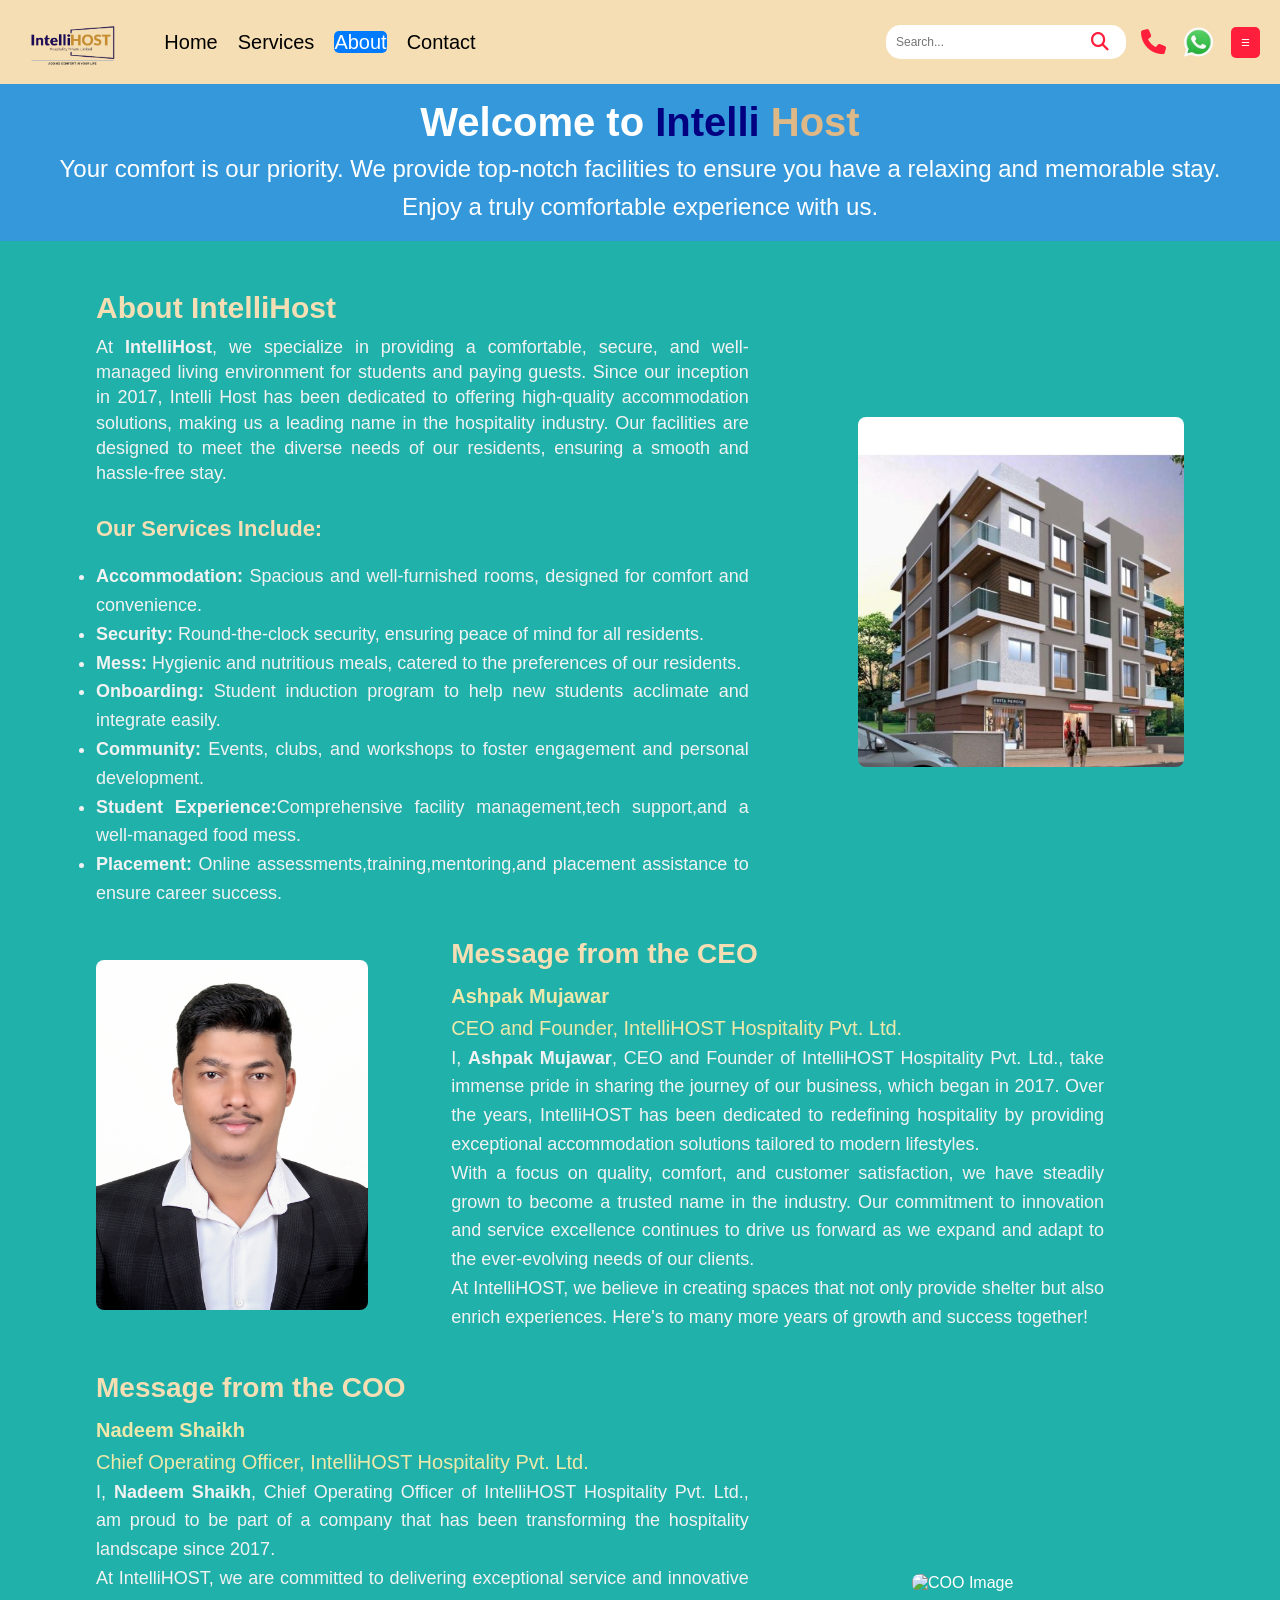
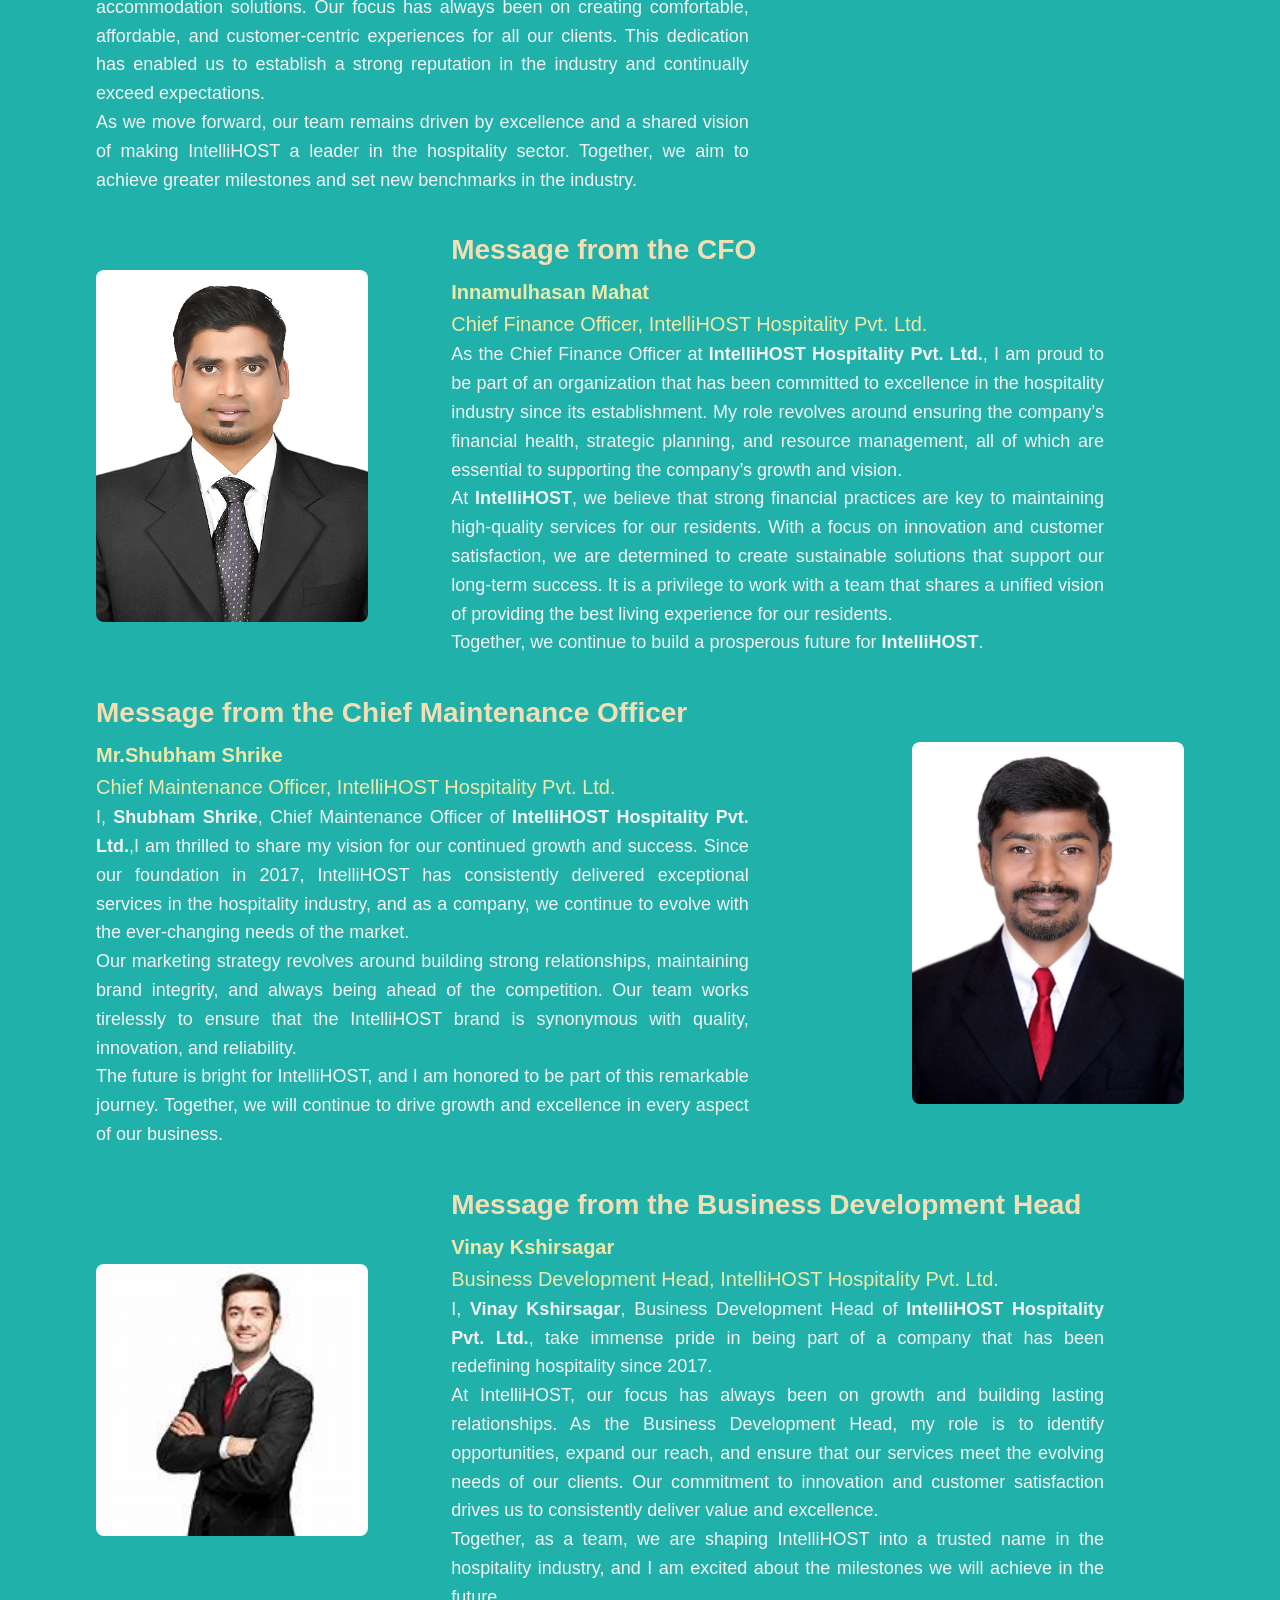
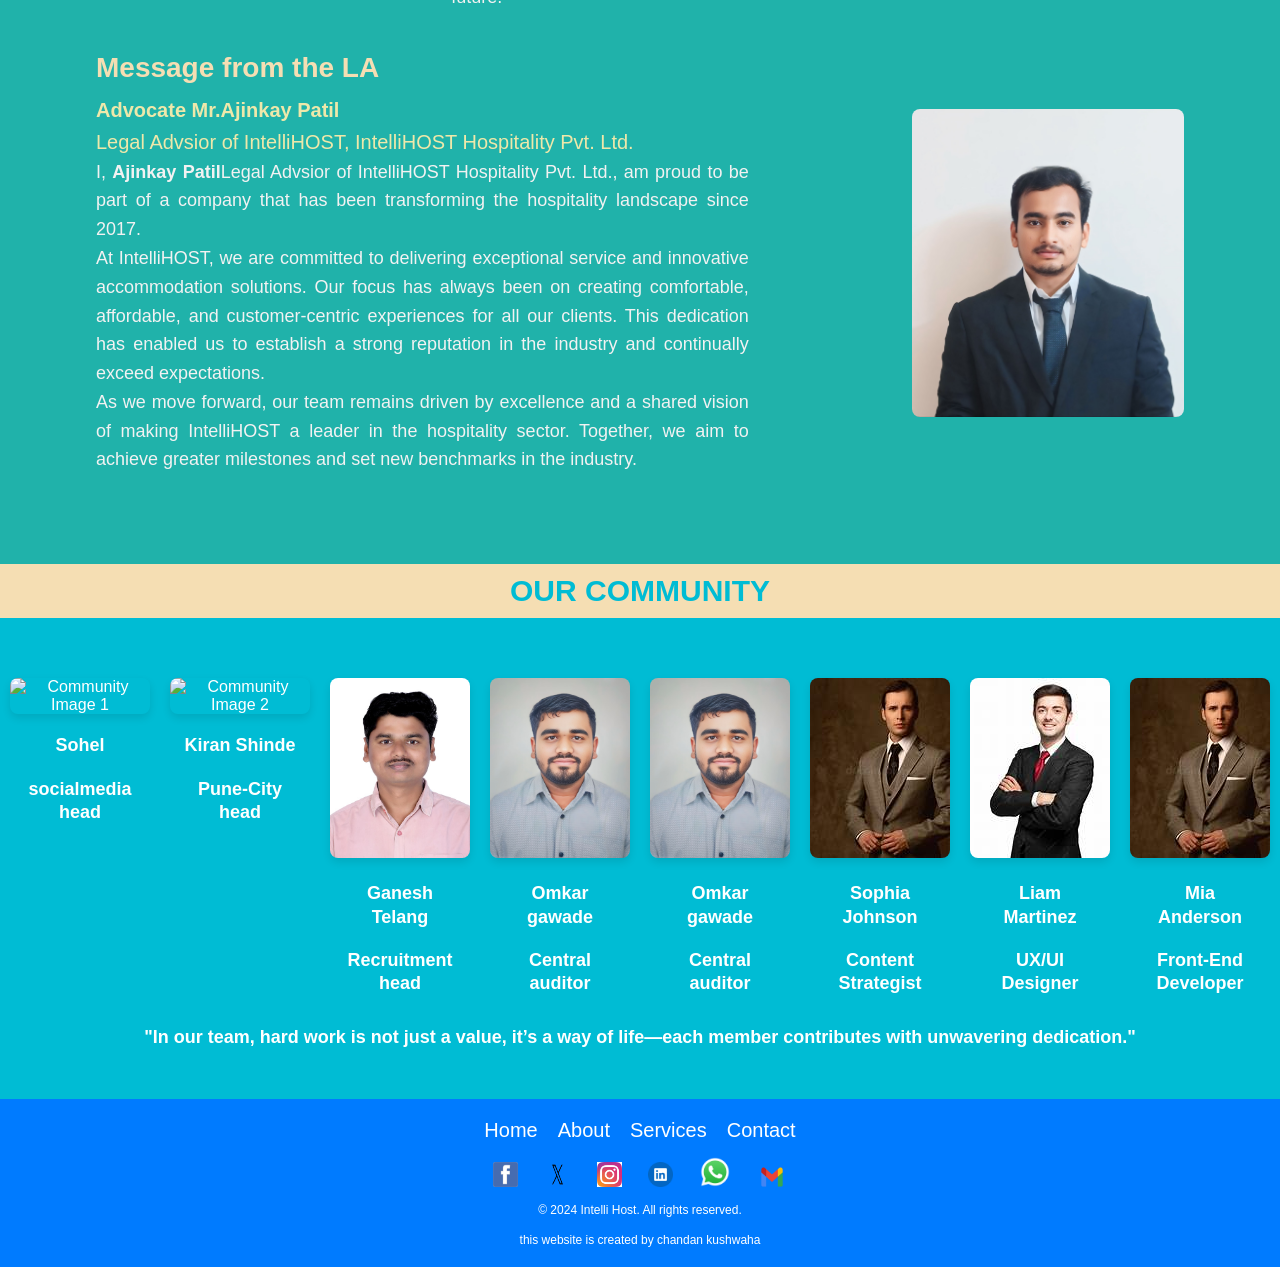
==== about.html @ 5cdad3b3 "Initial project upload" ====
<!DOCTYPE html>
<html lang="en">
<head>
    <meta charset="UTF-8">
    <meta name="viewport" content="width=device-width, initial-scale=1.0">
    <link rel="stylesheet" href="https://cdnjs.cloudflare.com/ajax/libs/font-awesome/6.0.0-beta3/css/all.min.css"> <!-- Font Awesome Link -->
    <link rel="stylesheet" href="style2.css">
    <link rel="stylesheet" href="style.css">
    <link rel="stylesheet" href="stylem.css">
    <link rel="stylesheet" href="stylem2.css">
    <title>Intelli Host</title>
    <link rel="icon" href="image/logo1.png" type="image/png" />
    <meta property="og:image" content="image/logo1.png" />
    <meta property="og:image:type" content="image/png" />
    <meta property="og:image:width" content="400" />
    <meta property="og:image:height" content="300" />
    <link rel="stylesheet" href="https://cdnjs.cloudflare.com/ajax/libs/font-awesome/6.1.1/css/all.min.css">
    <meta property="og:image" content="image/logo1.png">
    <body style="background-color: hsla(330, 100%, 80%, 0.5);"></body>
</head>
<body >

    <nav class="navbar">
        <div class="logo">
            <a href="index.html">
         <img src="image/logo1.png" alt="Intelli Host Logo" /> <!-- Added descriptive alt text -->
            </a>
        </div>
        <ul class="nav-links">
            <li><a href="index.html">Home</a></li>
            <li><a href="service.html">Services</a></li>
            <li><a class ="active" href="about.html">About</a></li>
            <li><a href="contact.html">Contact</a></li>
        </ul>
        <div class="icons">
            <div class="search-container">
                <input type="text" id="search-input" placeholder="Search..." class="search-input" aria-label="Search" />
                <button id="search-btn" class="search-btn" aria-label="Search">
                    <i class="fas fa-search"></i> <!-- Font Awesome Search Icon -->
                </button>
                </div>
             <!-- Phone Icon using Font Awesome -->
            <a href="tel:+919067574790" class="icon phone-icon" aria-label="Call Us">
                <i class="fas fa-phone"></i> <!-- Font Awesome Phone Icon -->
               
            </a>
            <!-- WhatsApp Icon -->
            <a href="https://wa.me/+919067574790?text=Hi%20Intelli%20Host!%20I'm%20looking%20for%20a%20rental%20home" target="_blank" class="whatsapp-link" aria-label="Chat on WhatsApp">
                <img src="image/wa.png" alt="WhatsApp" class="whatsapp-image">
            </a>
            
           
            <ol class="menu-item">
                <button id="menu-btn" class="menu-btn">☰</button>
                <div id="dropdown-menu" class="dropdown-menu">
                    <span id="close-btn" class="close-btn">&times;</span>

                    <ul>
                        <li><a href="#" id="login-link">Login</a></li>
                        <li><a href="#" id="signup-link">Sign Up</a></li>
                        <li><a href="index.html">Home</a></li>
                        <li><a href="service.html">Services</a></li>
                        <li><a  href="about.html">About</a></li>
                        <li><a href="contact.html">Contact</a></li>
                    </ul>
                </div>

            </ol>

        </div>
    </nav>
 
 
    <header>
        <h1>Welcome to <span class="intelli">Intelli</span> <span class="host">Host</span></h1>
        <p>Your comfort is our priority. We provide top-notch facilities to ensure you have a relaxing and memorable stay.</p>
        <p class="welcome-phrase">Enjoy a truly comfortable experience with us.</p>
    </header>
    

    <section class="about-us">
        <div class="container">
             <div class="about-content">
                <div class="about-left">
                    <h2>About IntelliHost</h2>
                    <p>
                        At <strong>IntelliHost</strong>, we specialize in providing a comfortable, secure, and well-managed living environment for students and paying guests. Since our inception in 2017, Intelli Host has been dedicated to offering high-quality accommodation solutions, making us a leading name in the hospitality industry. Our facilities are designed to meet the diverse needs of our residents, ensuring a smooth and hassle-free stay.
                    </p>
                    <h3>Our Services Include:</h3>
                    <ul>
                        <li><strong>Accommodation:</strong> Spacious and well-furnished rooms, designed for comfort and convenience.</li>
                        <li><strong>Security:</strong> Round-the-clock security, ensuring peace of mind for all residents.</li>
                        <li><strong>Mess:</strong> Hygienic and nutritious meals, catered to the preferences of our residents.</li>
                        <li><strong>Onboarding:</strong> Student induction program to help new students acclimate and integrate easily.</li>
                        <li><strong>Community:</strong> Events, clubs, and workshops to foster engagement and personal development.</li>
                        <li><strong>Student Experience:</strong>Comprehensive facility management,tech support,and a well-managed food mess.</li>
                        <li><strong>Placement:</strong> Online assessments,training,mentoring,and placement assistance to ensure career success.</li>
                    </ul>
                </div>
                <div class="about-right">
                    <img src="image/h1.jpeg" alt="Accommodation Image">
                </div>
            </div>
    


        <!-- Message from CEO Section -->
        <div class="message">
            <div class="message-text">
                <h2>Message from the CEO</h2>
                <p><span class="name"><strong>Ashpak Mujawar</strong><br>CEO and Founder, IntelliHOST Hospitality Pvt. Ltd.</spain></p>
                <p>
                    I, <strong>Ashpak Mujawar</strong>, CEO and Founder of IntelliHOST Hospitality Pvt. Ltd., take immense pride in sharing the journey of our business, which began in 2017. Over the years, IntelliHOST has been dedicated to redefining hospitality by providing exceptional accommodation solutions tailored to modern lifestyles.
                </p>
                <p>
                    With a focus on quality, comfort, and customer satisfaction, we have steadily grown to become a trusted name in the industry. Our commitment to innovation and service excellence continues to drive us forward as we expand and adapt to the ever-evolving needs of our clients.
                </p>
                <p>
                    At IntelliHOST, we believe in creating spaces that not only provide shelter but also enrich experiences. Here's to many more years of growth and success together!
                </p>
            </div>
            <img src="image/as.jpg" alt="CEO Image" class="message-img">
        </div>


         <!-- Message from COO Section -->
         <div class="message">
            <div class="message-text">
                <h2>Message from the COO</h2>
                <p><span class="name"><strong>Nadeem Shaikh</strong><br>Chief Operating Officer, IntelliHOST Hospitality Pvt. Ltd.</spain></p>
                <p>
                    I, <strong>Nadeem Shaikh</strong>, Chief Operating Officer of IntelliHOST Hospitality Pvt. Ltd., am proud to be part of a company that has been transforming the hospitality landscape since 2017.
                </p>
                <p>
                    At IntelliHOST, we are committed to delivering exceptional service and innovative accommodation solutions. Our focus has always been on creating comfortable, affordable, and customer-centric experiences for all our clients. This dedication has enabled us to establish a strong reputation in the industry and continually exceed expectations.
                </p>
                <p>
                    As we move forward, our team remains driven by excellence and a shared vision of making IntelliHOST a leader in the hospitality sector. Together, we aim to achieve greater milestones and set new benchmarks in the industry.
                </p>
            </div>
            <img src="image/nadim.jpg" alt="COO Image" class="message-img">
        </div>

         <!-- Message from CFO Section -->
         <div class="message">
            <div class="message-text">
                <h2>Message from the CFO</h2>
                <p><span class="name"><strong>Innamulhasan Mahat</strong><br>Chief Finance Officer, IntelliHOST Hospitality Pvt. Ltd.</span></p>
                <p>
                    As the Chief Finance Officer at <strong>IntelliHOST Hospitality Pvt. Ltd.</strong>, I am proud to be part of an organization that has been committed to excellence in the hospitality industry since its establishment. My role revolves around ensuring the company’s financial health, strategic planning, and resource management, all of which are essential to supporting the company’s growth and vision.
                </p>
                <p>
                    At <strong>IntelliHOST</strong>, we believe that strong financial practices are key to maintaining high-quality services for our residents. With a focus on innovation and customer satisfaction, we are determined to create sustainable solutions that support our long-term success. It is a privilege to work with a team that shares a unified vision of providing the best living experience for our residents.
                </p>
                <p>Together, we continue to build a prosperous future for <strong>IntelliHOST</strong>.</p>
            </div>
            <img src="image/in.JPG" alt="CFO Image" class="message-img">
            
        </div>

          
        <!-- Message from CMO Section -->
        <div class="message">
            <div class="message-text">
                <h2>Message from the Chief Maintenance Officer</h2>
                <p><span class="name"><strong>Mr.Shubham Shrike</strong><br>Chief Maintenance Officer, IntelliHOST Hospitality Pvt. Ltd.</spain></p>
                <p>
                    I, <strong>Shubham Shrike</strong>, Chief Maintenance Officer of <strong>IntelliHOST Hospitality Pvt. Ltd.</strong>,I am thrilled to share my vision for our continued growth and success. Since our foundation in 2017, IntelliHOST has consistently delivered exceptional services in the hospitality industry, and as a company, we continue to evolve with the ever-changing needs of the market.
                </p>
                <p>
                    Our marketing strategy revolves around building strong relationships, maintaining brand integrity, and always being ahead of the competition. Our team works tirelessly to ensure that the IntelliHOST brand is synonymous with quality, innovation, and reliability.
                </p>
                <p>
                    The future is bright for IntelliHOST, and I am honored to be part of this remarkable journey. Together, we will continue to drive growth and excellence in every aspect of our business.
                </p>
            </div>
            <img src="image/sh.jpg" alt="CMO Image" class="message-img">
        </div>
  

         <!-- Message from Business Development Head Section -->
         <div class="message">
            <div class="message-text">
                <h2>Message from the Business Development Head</h2>
                <p><span class="name"><strong>Vinay Kshirsagar</strong><br>Business Development Head, IntelliHOST Hospitality Pvt. Ltd.</spain></p>
                <p>
                    I, <strong>Vinay Kshirsagar</strong>, Business Development Head of <strong>IntelliHOST Hospitality Pvt. Ltd.</strong>, take immense pride in being part of a company that has been redefining hospitality since 2017.
                </p>
                <p>
                    At IntelliHOST, our focus has always been on growth and building lasting relationships. As the Business Development Head, my role is to identify opportunities, expand our reach, and ensure that our services meet the evolving needs of our clients. Our commitment to innovation and customer satisfaction drives us to consistently deliver value and excellence.
                </p>
                <p>
                    Together, as a team, we are shaping IntelliHOST into a trusted name in the hospitality industry, and I am excited about the milestones we will achieve in the future.
                </p>
            </div>
            <img src="image/th1.jpeg" alt="Business Development Head Image" class="message-img">
        </div>

        
        
            <!-- Message from LA Section -->
            <div class="message">
                <div class="message-text">
                    <h2>Message from the LA</h2>
                    <p><span class="name"><strong> Advocate Mr.Ajinkay Patil</strong><br>Legal Advsior of IntelliHOST, IntelliHOST Hospitality Pvt. Ltd.</spain></p>
                    <p>
                        I, <strong>Ajinkay Patil</strong>Legal Advsior of IntelliHOST Hospitality Pvt. Ltd., am proud to be part of a company that has been transforming the hospitality landscape since 2017.
                    </p>
                    <p>
                        At IntelliHOST, we are committed to delivering exceptional service and innovative accommodation solutions. Our focus has always been on creating comfortable, affordable, and customer-centric experiences for all our clients. This dedication has enabled us to establish a strong reputation in the industry and continually exceed expectations.
                    </p>
                    <p>
                        As we move forward, our team remains driven by excellence and a shared vision of making IntelliHOST a leader in the hospitality sector. Together, we aim to achieve greater milestones and set new benchmarks in the industry.
                    </p>
                </div>
                <img src="image/aj.jpg" alt="LA Image" class="message-img">
            </div>
    
    
        </div>
    </section>
    
    <h2 class="community-heading">Our Community</h2>
   <section class="our-community">
      <div class="community-images">
        <!-- Team Member 1 -->
        <div class="team-member">
            <img src="image/e1.jpg" alt="Community Image 1">
            <div class="member-info">
                <p class="name">Sohel</p>
                <p class="position">socialmedia head</p>
            </div>
        </div>
        
        <!-- Team Member 2 -->
        <div class="team-member">
            <img src="image/e2.jpg" alt="Community Image 2">
            <div class="member-info">
                <p class="name">Kiran Shinde </p>
                <p class="position">Pune-City head</p>
            </div>
        </div>
        
        <!-- Team Member 3 -->
        <div class="team-member">
            <img src="image/rh.jpg" alt="Community Image 3">
            <div class="member-info">
                <p class="name">Ganesh Telang</p>
                <p class="position">Recruitment head</p>
            </div>
        </div>
        
        <!-- Team Member 4 -->
        <div class="team-member">
            <img src="image/om.jpg" alt="Community Image 4">
            <div class="member-info">
                <p class="name">Omkar gawade</p>
                <p class="position">Central auditor</p>
            </div>
        </div>
        
        <!-- Team Member 5 -->
        <div class="team-member">
            <img src="image/om.jpg" alt="Community Image 5">
            <div class="member-info">
                <p class="name">Omkar gawade</p>
                <p class="position">Central auditor</p>
            </div>
        </div>
        
        <!-- Team Member 6 -->
        <div class="team-member">
            <img src="image/th5.jpeg" alt="Community Image 6">
            <div class="member-info">
                <p class="name">Sophia Johnson</p>
                <p class="position">Content Strategist</p>
            </div>
        </div>
        
        <!-- Team Member 7 -->
        <div class="team-member">
            <img src="image/th1.jpeg" alt="Community Image 7">
            <div class="member-info">
                <p class="name">Liam Martinez</p>
                <p class="position">UX/UI Designer</p>
            </div>
        </div>
        
        <!-- Team Member 8 -->
        <div class="team-member">
            <img src="image/th5.jpeg" alt="Community Image 8">
            <div class="member-info">
                <p class="name">Mia Anderson</p>
                <p class="position">Front-End Developer</p>
            </div>
        </div>
      </div>
      <p>"In our team, hard work is not just a value, it’s a way of life—each member contributes with unwavering dedication."</p>
   </section>


    <footer class="footer">
        <div class="footer-nav">
            <ul class="footer-links">
                <li><a href="index.html">Home</a></li>
                <li><a href="about.html">About</a></li>
                <li><a href="service.html">Services</a></li>
                <li><a href="contact.html">Contact</a></li>
            </ul>
        </div>
        <div class="social-media">
            <!-- Facebook -->
            <a href="https://www.facebook.com/johndoe" target="_blank" class="social-icon">
                <img src="image/fa.png" alt="Facebook" style="width: 25px; height: 25px;">
            </a>
            <!-- Twitter -->
            <a href="https://www.twitter.com/johndoe" target="_blank" class="social-icon">
                <img src="image/tw.png" alt="Twitter" style="width: 25px; height: 25px;">
            </a>
            <!-- Instagram -->
            <a href="https://www.instagram.com/johndoe" target="_blank" class="social-icon">
                <img src="image/ins.jpg" alt="Instagram" style="width: 25px; height: 25px;">
            </a>
            <!-- LinkedIn -->
            <a href="https://www.linkedin.com/in/johndoe" target="_blank" class="social-icon">
                <img src="image/lin.png" alt="LinkedIn" style="width: 25px; height: 25px;">
            </a>
            <!-- WhatsApp -->
            <a href="https://wa.me/+919067574790?text?text?text=Hi%20Intelli%20Host!%20I'm%20looking%20for%20a%20rental%20home" target="_blank" class="social-icon">
                <img src="image/wha.png" alt="WhatsApp" style="width: 30px; height: 30px;">
            </a>
            <!-- Email (Gmail) -->
            <a href="https://mail.google.com/mail/?view=cm&fs=1&to=intellihost7@gmail.com" target="_blank" class="social-icon">
                <img src="image/gm.png" alt="Email" style="width: 30px; height: 20px;">
            </a>
        </div>
        
        
        <p>&copy; 2024 Intelli Host. All rights reserved.</p><br>
        <p>this website is created by chandan kushwaha</p>
    </footer>

    <script src="main.js"></script>
</body>
</html>
---- style2.css ----
.search-input {
    padding: 10px;
    font-size: 12px;
    border-radius: 15px;
    border: 2px ;
    outline: none;
    width: 100%;
    padding-right: 30px;
}

.search-btns {
    position: absolute;
    right: 140px;
    top: 50%;
    transform: translateY(-50%);
    background-color: transparent;
    border: none;
    cursor: pointer;
    color: #ff1e3b;
    border-radius: 50%;
    width: 40px;
    height: 40px;
    display: flex;
    justify-content: center;
    align-items: center;
    padding: 0;
}


.search-btns:hover {
    background-color: #45a049;
}

.search-btns i {
    font-size: 18px;
}


header {
    background-color: #3498db;
    color: white;
    text-align: center;
    padding: 20px 10px;
    margin-top: -30px;
}

header h1 {
    font-size: 2.5rem;
    margin: 0;
    display: inline;
    color:white;
}

header h1 span.intelli {
    color:navy;
}

header h1 span.host {
    color: burlywood;
}


header p {
    font-size: 1.5rem;
    margin-top: 10px;
}


.nav-links a.active {
    color: #fff;
    background-color: #007BFF;
    border-radius: 5px;
}

.about-us {
    background-color:lightseagreen;
    padding: 50px 0;
    color: #fff;
    margin-top: 0;
    position: relative;
   
}


.container {
    width: 85%;
    height: 100%;
    margin: 0 auto;
    margin-bottom: 30px;
}



.about-content {
    display: flex;
    justify-content: space-between;
    align-items: center;
    margin-bottom: 40px;
}

.about-left {
    width: 60%;
    text-align: justify;
}

.about-left h2 {
    font-size: 30px;
    font-weight: bold;
    color:wheat;
    margin-bottom: 10px;
}

.about-left h3 {
    font-size: 22px;
    color:wheat;
    margin-top: 30px;
}

.about-left p {
    font-size: 18px;
    color: #f2f2f2;
    line-height: 1.4;
}


.about-left ul {
    margin-top: 20px;
}

.about-left ul li {
    font-size: 18px;
    color: #f2f2f2;
    line-height: 1.6;
}

.about-right {
    width: 30%;
    
}

.about-right img {
    width: 100%;
    border-radius: 8px;
    max-height: 350px;
    object-fit: cover;
    
}

.name {
    color:palegoldenrod; /* Adjust this color as needed */
    font-size: 20px;
    font-weight: 900px;
}




.message {
    display: flex;
    align-items: center;
    margin-bottom: 40px;
    justify-content: space-between;
}

.message-img-text {
    text-align: center;
    color: #f2f2f2;
    font-size: 16px;
    margin-top: 10px; 
   
}

.message-img-text strong {
    font-weight: bold;
}


.message-text {
    width: 60%;
}

.message-text h2 {
    font-size: 28px;
    font-weight: bold;
    color:wheat;
    margin-bottom: 10px;
}

.message-text p {
    font-size: 18px;
    color: #f2f2f2;
    line-height: 1.6;
    text-align: justify;
}

.message-img {
    width: 25%;
    margin-left: 15px;
    border-radius: 8px;
}

.message:nth-child(even) {
    flex-direction: row-reverse;
}

.message:nth-child(even) .message-img {
    margin-left: 0;
    margin-right: 10px;
}

.message:nth-child(even) .message-text {
    text-align: justify;
}


.message {
    display: flex;
    align-items: center;
    margin-bottom: 40px;
    justify-content: space-between;
}

.message-text {
    width: 60%;
    margin-right: 80px;
}

.message-img {
    width: 25%;
    margin-left: 5px;
    border-radius: 8px;
}

.about-content {
    display: flex;
    justify-content: space-between;
    align-items: center;
    margin-bottom: 30px;
}

.about-right img {
    width: 100%;
    border-radius: 8px;
    max-height: 350px;
    object-fit: cover;
    margin-bottom: 10px;
}




.community-heading {
    font-size: 30px;
    color: #00bcd4;
    font-weight: 700;
    text-align: center;
    text-transform: uppercase;
    margin-top: 0;
    background-color: wheat;
    padding: 10px 0;
    width: 100%;
}

.our-community {
    background-color: #00bcd4;
    padding: 40px 0;
    color: #ffffff;
    text-align: center;
    margin-top: 0;
    padding-top: 0;
    position: relative;
}

.our-community .community-images {
    display: grid;
    grid-template-columns: repeat(8, 1fr);
    gap: 20px;
    margin-top: 0;
    padding: 0 10px;
    width: 100%;
    justify-items: center;
}

.our-community .community-images img {
    width: 100%;
    height: 180px;
    object-fit: cover;
    border-radius: 8px;
    box-shadow: 0 4px 8px rgba(0, 0, 0, 0.1);
    transition: transform 0.3s ease-in-out;
    margin-top: 60px;
}

.our-community .community-images img:hover {
    transform: translateY(-10px);
}


.our-community p {
    font-size: 18px;
    color: #ffffff;
    font-style: normal;
    text-align: center;
    margin-top: 20px;
    margin-bottom: 10px;
    max-width: 80%;
    margin-left: auto;
    margin-right: auto;
    line-height: 1.3;
    font-weight: 700;
    font-family: 'Helvetica Neue', Arial, sans-serif;
}


/*.............768pixel...............*/




   
@media (max-width: 768px) {
    .about-us {
        background-color: lightseagreen; 
        padding: 50px 8px; 
        color: #fff;
        margin-top: 0;
        position: relative;
        
    }

    .container {
        width: 100%;
        height: 100%;
        margin: 0 auto;
        margin-bottom: 20px;
       
       
    }


    .about-content {
        flex-direction: column-reverse;  
        align-items: center;  
        display: flex;
        justify-content: space-between;
        align-items: center;
        
        
    }


    .about-right img {
        width: 100%;      
        object-fit: cover;
        margin-left: -10px;
        
       
          
    }

    
    .about-left {
        width: 100%;
        text-align: left;
        text-align: justify;
        margin-top: -300px;
        
       
           
    }

    .about-left h2 {
        text-align: center;
        font-size: 28px; 
        top: 40px;
    }

    .about-left h3 {
        font-size: 24px;
        margin-top: 20px;
    }

    .about-left p {
        font-size: 20px;
       
        
    }

    .about-left ul li {
        font-style: normal;
        font-size: 20px;
        line-height: 1.6; 
        margin-right: 10px;
        width: 100%;
        text-align:left;
        text-align: justify;
        word-spacing: 0;
    }

    .about-right {
        width: 60%;
        height: 700px;
       margin-left: 20px;
    }

   




    .message {
        flex-direction: column-reverse;
        align-items: center;
        justify-content: flex-start;
        margin-bottom: 30px;
    }
    
    .message-text {
        width: 100%;
        margin-right: 0;
        align-items: center;
    }
    
    .message-img {
        width: 40%;
        margin-left: 0;
        margin-top: 15px;
    }
    
    .message-img-text {
        font-size: 20px;
        padding: 0 15px;
    }
    
    .message-text h2 {
        font-size: 24px;
        text-align: center;
    }
    
    .message-text p {
        font-size: 20px;
        text-align: center;
        text-align: justify;
    }
    
    .message:nth-child(even) {
        flex-direction: column-reverse;
    }
    
    .message:nth-child(even) .message-img {
        width: 40%;
        margin-right: 0;
        margin-left: 0;
    }
    
    .message:nth-child(even) .message-text {
        text-align: left;
    }
    

    .community-heading {
        font-size: 30px;
        padding: 15px 0;
    }

    .our-community .community-images {
        grid-template-columns: repeat(2, 1fr);
    }

    .our-community .community-images img {
        height: 420px;
        width: 350px;
    }

}
---- style.css ----
* {
    margin: 0;
    padding: 0;
    box-sizing: border-box;
}

body {
    margin: 0;
    font-family: Arial, sans-serif;
    margin-top: 110px;
}

.navbar {
    display: flex;
    justify-content: space-between;
    align-items: center;
    background-color:wheat;
    padding: 10px 20px;
    position: relative;
    position: fixed;
    width: 100%;
    top: 0;
    z-index: 10;
}

.logo img {
    height: 60px;
    margin-right: 40px;
}

.nav-links {
    list-style-type: none;
    margin: 0;
    padding: 0;
    display: flex;
    flex-grow: 1;
    justify-content: flex-start;
    font-size: 18px;
}

.nav-links li {
    display: inline;
    margin-right: 20px;
}

.nav-links a {
    text-decoration: none;
    color:black;
    font-size: 20px;
    transition: color 0.3s ease;
}

.nav-links a.active {
    color: #fff;
    background-color: #007BFF;
    border-radius: 5px;
}


.nav-links a:hover {
    color: #ff1e3b;
    border-bottom: 2px solid navy; /* Underline on hover */
}





.icons {
    display: flex;
    align-items: center;
    gap: 15px;
}

.search-container {
    display: flex;
    align-items: center;
}

.search-input {
    padding: 10px;
    font-size: 12px;
    border-radius: 15px;
    border: 1px ;
    outline: none;
    width: 100%;
    padding-right: 80px;
}

.search-btn {
    position: absolute;
    right: 160px;
    top: 50%;
    transform: translateY(-50%);
    background-color: transparent;
    border: none;
    cursor: pointer;
    color: #ff1e3b;
    border-radius: 50%;
    width: 40px;
    height: 40px;
    display: flex;
    justify-content: center;
    align-items: center;
    padding: 0;
}

.search-btn i {
    font-size: 18px;
}

.search-btn:hover {
    background-color: #45a049;
}

.icon {
    color:#ff1e3b;
    font-size: 24px;
    text-decoration: none;
}

.icon:hover {
    color:royalblue;
}


.whatsapp-link {
    display: inline-block;
    text-decoration: none;
}

.whatsapp-image {
    width: 35px;
    height: 35px;
    object-fit: contain;
    display: block;
}

.whatsapp-link:hover .whatsapp-image {
    width: 40px;
    height: 40px;
    transition: all 0.1s ease;
}


.phone-icon {
    font-size: 25px;
}

.footer {
    background-color:#007bff;
    color: white;
    text-align: center;
    padding: 20px 20px;
    font-size: 14px;
    position: relative;
    bottom: 0;
    width: 100%;
}

.footer-nav {
    margin-bottom: 15px;
}

.footer-links {
    list-style-type: none;
    margin: 0;
    padding: 0;
    display: flex;
    justify-content: center;
    gap: 20px;
}

.footer-links li {
    display: inline;
}

.footer-links a {
    text-decoration: none;
    color: white;
    font-size: 20px;
}

.footer-links a:hover {
    color: #25D366;
}

.social-media {
    margin-bottom: 10px;
}

.social-icon {
    color: white;
    font-size: 24px;
    margin: 0 10px;
    text-decoration: none;
}

.social-icon:hover {
    color: #25D366;
}

.footer p {
    margin: 0;
    font-size: 12px;
}


/* 


.slideshow-container {
    width: 95%;
    height: 75vh;
    overflow: hidden;
    position: relative;
    margin: 0 auto;
    background-color: #333;
    margin-bottom: 40px;
    border-radius: 25px;
} */



.slideshow-text {
    position: absolute;
    top: 50%;
    left: 50%;
    transform: translate(-50%, -50%);
    padding: 20px;
    text-align: center;
    font-size: 30px;
    font-weight: 600;
    max-width: 100%;
    line-height: 1.5;
    z-index: 3;
    color: black;
    border-radius: 10px;
}

.slideshow-text p {
    font-size: 18px;
    line-height: 1.5;
    margin: 0;
    position: relative;
    padding: 0;
    margin-bottom: 100px;
}

.first-part,
.second-part {
    line-height: 1.5;
    color: black;
}

.first-part {
    font-weight: 700;
    font-size: 30px;
    font-weight: bold;
}

.second-part {
    font-size: 25px;
    font-weight: normal;
}




/* 
.slideshow {
    display: flex;
    animation: slide 25s infinite;
    width: 700%;
} */
/* 
.slideshow img {
    width: 100vw;
    height: 100vh;
    object-fit:cover;
} */
/* 
.slideshow img {
    width: 100vw;
    height: 75vh;
    object-fit: cover;
    
} */
/* 
@keyframes slide {
    0% {
        transform: translateX(0);
    }
    14.28% {
        transform: translateX(-100vw);
    }
    28.56% {
        transform: translateX(-200vw);
    }
    42.84% {
        transform: translateX(-300vw);
    }
    57.12% {
        transform: translateX(-400vw);
    }
    71.40% {
        transform: translateX(-500vw);
    }
    85.68% {
        transform: translateX(-600vw);
    }
    100% {
        transform: translateX(0);
    }
} */ 

body {
    margin-top: 110px;
}

.our-city {
    text-align: center;
    padding: 20px;
    color:gold ;
}

.our-city h2{
    font-size: 2rem;
    margin-bottom: 20px;
}

.city-images {
    display: grid;
    grid-template-columns: repeat(4, 1fr);
    grid-template-rows: repeat(2, 250px);
    gap: 20px;
    justify-items: center;
}

.city-image {
    position: relative;
    width: 100%;
    height: 250px;
    overflow: hidden;
    border-radius: 8px;
    box-shadow: 0 4px 8px rgba(0, 0, 0, 0.2);
}

.city-image img {
    width: 100%;
    height: 100%;
    object-fit: cover;
}
.city-image img:hover
{
    transform: scale(1.05);
    transition: transform 0.3s ease;
}

.city-name {
    position: absolute;
    bottom: 10px;
    left: 50%;
    transform: translateX(-50%);
    background-color: rgba(0, 0, 0, 0.5);
    color: white;
    font-size: 18px;
    padding: 5px 10px;
    border-radius: 4px;
    text-align: center;
}




.our-template {
    text-align: center;
    padding: 50px 20px;
    background-color: #e9e9e9;
}

.our-template h2 {
    font-size: 2rem;
    margin-bottom: 20px;
    color:#2c3e50;
}

.template-images {
    display: grid;
    grid-template-columns: repeat(4, 1fr);
    gap: 10px;
    justify-items: stretch;
}

.template-images img {
    width: 100%;
    height: 150%;
    object-fit: cover;
    border-radius: 8px;
    box-shadow: 0 4px 8px rgba(0, 0, 0, 0.1);
}

.template-images img {
    aspect-ratio: 1;
}

.template-images img:hover {
    transform: scale(1.05);
    transition: transform 0.3s ease;
}

.image-container {
    position: relative;
    overflow: hidden;
  }
  
  .image-container img {
    transition: transform 0.5s ease;
    width: 100%;
  }
  
  .image-container:hover img {
    transform: scale(1.2);
  }
  


.auth-btn {
    background-color: #4CAF50;
    color: white;
    padding: 10px 20px;
    border: none;
    border-radius: 5px;
    cursor: pointer;
    font-size: 1rem;
    margin-left: 15px;
}

.auth-btn:hover {
    background-color: #45a049;
}

.auth-modal {
    display: none;
    position: fixed;
    top: 0;
    left: 0;
    width: 100%;
    height: 100%;
    background-color: rgba(0, 0, 0, 0.5);
    z-index: 1000;
    padding-top: 60px;
}

.auth-modal-content {
    background-color: white;
    margin: 5% auto;
    padding: 20px;
    border-radius: 10px;
    width: 80%;
    max-width: 500px;
    display: flex;
    flex-direction: column;
    align-items: center;
    justify-content: center;
    position: relative;
}

.close-btn {
    color: #aaa;
    font-size: 28px;
    font-weight: bold;
    position: absolute;
    top: 10px;
    right: 25px;
}

.close-btn:hover,
.close-btn:focus {
    color: black;
    text-decoration: none;
    cursor: pointer;
}

.auth-form {
    display: flex;
    flex-direction: column;
    align-items: center;
    margin: 10px 0;
    width: 100%;
}

.auth-form h2 {
    text-align: center;
    font-size: 1.5rem;
    font-weight: bold;
    margin-bottom: 20px;
    color: #333;
}

.auth-form input {
    width: 100%;
    padding: 10px;
    margin: 10px 0;
    border: 1px solid #ddd;
    border-radius: 5px;
    font-size: 1rem;
    box-sizing: border-box;
}

.auth-form .submit-btn {
    width: 100%;
    padding: 10px;
    background-color: #4CAF50;
    color: white;
    border: none;
    border-radius: 5px;
    font-size: 1.2rem;
    cursor: pointer;
    margin-top: 10px;
}

.auth-form .submit-btn:hover {
    background-color: #45a049;
}

.show {
    display: block;
}


.menu-item {
    position: relative;
}

.menu-btn {
    background-color:#ff1e3b;
    color: white;
    font-size: 10px;
    border: none;
    cursor: pointer;
    padding: 10px;
    border-radius: 5px;
    transition: background-color 0.3s ease;
}

.menu-btn:hover {
    background-color: blue;
}


.dropdown-menu {
    display: none;
    position: fixed;
    top: 0;
    right: 0;
    background-color:#00bcd4;
    width: 250px;
    height: 100%;
    border-radius: 0px;
    box-shadow: 0px 4px 6px rgba(0, 0, 0, 0.2);
    z-index: 1000;
    padding-top: 20px;
    transition: transform 0.3s ease-in-out;
}

.dropdown-menu ul {
    list-style: none;
    padding: 0;
    margin: 0;
}

.dropdown-menu li {
    padding: 12px 20px;
    margin-bottom: 10px;
    border-bottom: 1px solid #34495E;
    transition: background-color 0.2s ease;
}

.dropdown-menu li a {
    color: white;
    text-decoration: none;
    display: block;
    font-size: 16px;
    font-weight: 500;
    padding: 8px 0;
    text-align: center;
}

.dropdown-menu li a:hover {
    background-color: #E74C3C;
    color: white;
    border-radius: 4px;
}

.dropdown-menu li a.active {
    background-color: #2980B9;
    color: white;
    font-weight: 600;
}

.dropdown-menu .close-btn {
    position: absolute;
    top: 20px;
    left: 20px;
    font-size: 24px;
    color: white;
    background-color: transparent;
    border: none;
    cursor: pointer;
}

.auth-modal {
    display: none;
    position: fixed;
    top: 0;
    left: 0;
    width: 100%;
    height: 100%;
    background-color: rgba(0, 0, 0, 0.5);
    justify-content: center;
    align-items: center;
}

.auth-modal-content {
    background-color: white;
    padding: 30px;
    border-radius: 8px;
    width: 400px;
    text-align: center;
}

.auth-form input {
    width: 100%;
    padding: 10px;
    margin: 10px 0;
    border-radius: 5px;
    border: 1px solid #ccc;
}

.submit-btn {
    background-color: green;
    color: white;
    padding: 10px 20px;
    border: none;
    cursor: pointer;
    border-radius: 5px;
}

.submit-btn:hover {
    background-color: blue;
}

.close-btn {
    position: absolute;
    top: 10px;
    right: 10px;
    font-size: 25px;
    cursor: pointer;
}

.close-btn {
    position: absolute;
    top: 10px;
    right: 10px;
    font-size: 30px;
    color: black;
    cursor: pointer;
    transition: color 0.3s ease;
}

.close-btn:hover {
    color: red;
}



#open-chatbot {
    display: flex;
    align-items: center;
    padding: 10px 20px;
    background-color: #4CAF50;
    color: white;
    border: none;
    border-radius: 15px;
    font-size: 16px;
    cursor: pointer;
    transition: background-color 0.3s ease;
    position: fixed;
    bottom: 20px;
    right: 20px;
    z-index: 1000;
}

#open-chatbot:hover {
    background-color: #45a049;
}

.chatbot-avatar {
    width: 24px;
    height: 24px;
    margin-right: 10px;
    border-radius: 50%;
}

#chatbot-container {
    position: fixed;
    bottom: 130px;
    right: 20px;
    width: 300px;
    height: 400px;
    background-color: #fff;
    border-radius: 20px;
    box-shadow: 0px 0px 10px rgba(0, 0, 0, 0.1);
    display: flex;
    flex-direction: column;
    z-index: 1000;
}

#chatbot-header {
    display: flex;
    justify-content: space-between;
    padding: 10px;
    background-color: #4CAF50;
    color: white;
    border-radius: 10px 10px 0 0;
    font-weight: bold;
}

#close-chatbot {
    background: none;
    border: none;
    color: white;
    font-size: 18px;
    cursor: pointer;
}

#chatbot-messages {
    flex-grow: 1;
    padding: 10px;
    overflow-y: auto;
    height: calc(100% - 60px);
}

.chatbot-message {
    display: flex;
    margin-bottom: 10px;
}

.chatbot-message.bot {
    flex-direction: row;
}

.bot-avatar {
    margin-right: 10px;
}

#chatbot-input {
    padding: 10px;
    display: flex;
    justify-content: space-between;
    background-color: #f1f1f1;
    border-radius: 0 0 10px 10px;
}

#user-input {
    width: 80%;
    padding: 5px;
    border: 1px solid #ccc;
    border-radius: 5px;
}

#send-message {
    padding: 6px 12px;
    background-color: #4CAF50;
    border: none;
    color: white;
    border-radius: 5px;
    cursor: pointer;
}

#send-message:hover {
    background-color: #45a049;
}

.bot-avatar-img {
    width: 40px;
    height: 40px;
    border-radius: 50%;
    object-fit: cover;
}

.search-bar-container {
    position: absolute;
    top: 290px;
    left: 50%;
    transform: translateX(-50%);
    width: 80%;
    z-index: 10;
}

.search-bar {
    width: 90%;
    height: 75px;
    padding: 10px;
    font-size: 20px;
    border: 2px solid #ddd;
    border-radius: 35px;
    box-sizing: border-box;
    background-color: rgba(255, 255, 255, 0.8);
    gap: 50px;
}

.search-bar-container button {
    position: absolute;
    right: 125px;
    top: 12px;
    bottom: 0;
    width: 140px;
    height: 65%;
    background-color: #ff1e3b;
    color: white;
    border: none;
    border-radius: 20px;
    font-size: 18px;
    cursor: pointer;
}

.search-bar-container button:hover {
    background-color: #0056b3;
}



/* 
.slideshow {
    display: flex;
    overflow: hidden;
    position: relative;
}

.slideshow img {
    width: 100%;
    height: auto;
    object-fit: cover;
    transition: transform 1s ease-in-out;
} */

.video-section {
    background-color: wheat;
    padding: 40px 20px;
    text-align: center;
}

.video-container {
    position: relative;
    display: flex;
    justify-content: center;
    align-items: center;
    max-width: 100%;
    margin: 0 auto;
    background-color: white;
    border-radius: 10px;
    overflow: hidden;
    height: 400px;
}

.video-section {
    background-color:#e9e9e9;
    padding: 20px 20px;
    text-align: center;
}

.video-section h2 {
    font-size: 1.6em;
    color: #333;
    font-family: 'Arial', sans-serif;
    margin-bottom: 20px;
    font-weight: bold;
    margin-top: 0;
}

.video-container {
    position: relative;
    max-width: 100%;
    margin: 0 auto;
    background-color:#e9e9e9;
    height: 360px;
}

.play-button {
    position: absolute;
    top: 50%;
    left: 50%;
    transform: translate(-50%, -50%);
    font-size: 3em;
    color: white;
    background-color: rgba(0, 0, 0, 0.5);
    padding: 20px;
    border-radius: 50%;
    cursor: pointer;
}

video.playing + .play-button {
    display: none;
}

.our-Events {
    padding: 40px 20px;
    background-color: #fff;
    text-align: center;
    margin-bottom: 200px;
    padding-top: 100px;

    
    
}

.our-Events h2 {
    font-size: 2em;
    margin-top: 10px;
    color:blue;
    text-transform: uppercase;
    letter-spacing: 2px;
    
}

.events-images {
    display: grid;
    grid-template-columns: repeat(4, 1fr);
    justify-items: center;
    margin-top: 200px;
    
}

.image-container {
    position: relative;
    width: 95%; 
    padding-top: 80%; 
    overflow: hidden;
}

.events-images img {
    position: absolute;
    top: 0;
    left: 0;
    width: 100%;
    height: 100%;
    object-fit: cover;
    border-radius: 8px;
    transition: transform 0.3s ease, box-shadow 0.3s ease;
}

.events-images img:hover {
    transform: scale(1.05);
    box-shadow: 0 4px 15px rgba(0, 0, 0, 0.1);
}




/*....................................................................*/



@media (max-width: 768px) {

    .icons {
        display: flex;
        align-items: center;
        gap: 10px;
    }

    .search-container {
        display: flex;
        align-items: center;
        position: relative;
    }

    .search-input {
        padding: 8px;
        font-size: 12px;
        border-radius: 12px;
        border: 1px solid #ccc;
        outline: none;
        width: 100%;
        padding-right: 60px;
    }

    .search-btn {
        position: absolute;
        right: 10px;
        top: 50%;
        transform: translateY(-50%);
        background-color: transparent;
        border: none;
        cursor: pointer;
        color: #ff1e3b;
        border-radius: 50%;
        width: 30px;
        height: 35px;
        display: flex;
        justify-content: center;
        align-items: center;
        padding: 0;
    }

    .search-btn i {
        font-size: 18px;
    }

    .search-btn:hover {
        background-color: #45a049;
    }

    .icon {
        color: #ff1e3b;
        font-size: 18px;
        text-decoration: none;
    }

    .icon:hover {
        color: royalblue;
    }

    .whatsapp-link {
        display: inline-block;
        text-decoration: none;
    }

    .whatsapp-image {
        width: 35px;
        height: 35px;
        object-fit: contain;
        display: block;
    }

    .whatsapp-link:hover .whatsapp-image {
        width: 40px;
        height: 40px;
        transition: all 0.1s ease;
    }

    .phone-icon {
        font-size: 25px;
    }

    .auth-modal-content {
        width: 55%;
        padding: 10px;
    }

    .auth-form h2 {
        font-size: 1.7rem;
    }

    .auth-form input,
    .auth-form .submit-btn {
        width: 95%;
        font-size: 20px;
        height: 50px;
    }

    .auth-btn {
        font-size: 1.5rem;
        padding: 6px 12px;
    }

    .menu-btn {
        width: 30px;
        font-size: 16px;
        padding: 4px;
        height: 30px;
    }

    .dropdown-menu {
        width: 20%;
        padding-top: 10px;
    }

    .dropdown-menu li {
        padding: 6px 8px;
        font-size: 28px;
    }
    /* .slideshow-container {
        height: 60vh;
        width: 95%;
        margin-bottom: 60px;
    }

    .slideshow-text p {
        font-size: 10px;
        line-height: 1;
        margin: 0;
        padding: 0;
        margin-bottom: 220px;
        text-align: center;
        
    }


    .slideshow-text .first-part {
        font-weight: bold;
        font-size: 32px;
        
    }

    .slideshow-text .second-part {
        font-style: italic;
        font-size: 28px;
    }

    .slideshow img {
        height: 60vh;
        opacity: 0.8;
    }

    .search-bar-container {  
        top: 280px;
        left: 50%;
    }

    .search-bar {
        width: 90%;
        height: 60px;
        padding: 20px;
        font-size: 20px;
        border: 2px solid #ddd;
        border-radius: 35px;
        box-sizing: border-box;
    }

    .search-bar-container button {
        width: 100px;
        font-size: 10px;
        margin-bottom: 20px;
        height: 30px;
        right: 80px;
    } */

    .city-images {
        grid-template-columns: repeat(2, 1fr);
    }

    .template-images {
        grid-template-columns: repeat(2, 1fr);
        gap: 10px;
    }
    .events-images {
        display: grid;
        grid-template-columns: repeat(2, 1fr);
        gap: 10px; 
    }

   
    
    
   
}
---- stylem.css ----
@media (max-width: 360px) {
    .navbar {
        display: flex;
        justify-content: space-between;
        align-items: center;
        background-color: wheat;
        padding: 5px 10px;
        position: fixed;
        width: 100%;
        top: 0;
        z-index: 10;
    }

    .logo img {
        height: 50px;
        margin-right: 20px;
    }

    .nav-links {
        display: none;
    }

    .icons {
        display: flex;
        align-items: center;
        gap: 10px;
    }

    .search-container {
        display: flex;
        align-items: center;
        position: relative;
    }

    .search-input {
        padding: 8px;
        font-size: 10px;
        border-radius: 12px;
        border: 1px solid #ccc;
        outline: none;
        width: 100%;
        padding-right: 60px;
    }

    .search-btn {
        position: absolute;
        right: 10px;
        top: 50%;
        transform: translateY(-50%);
        background-color: transparent;
        border: none;
        cursor: pointer;
        color: #ff1e3b;
        border-radius: 50%;
        width: 30px;
        height: 30px;
        display: flex;
        justify-content: center;
        align-items: center;
        padding: 0;
    }

    .search-btn i {
        font-size: 14px;
    }

    .search-btn:hover {
        background-color: #45a049;
    }

    .icon {
        color: #ff1e3b;
        font-size: 20px;
        text-decoration: none;
    }

    .icon:hover {
        color: royalblue;
    }

    .whatsapp-link {
        display: inline-block;
        text-decoration: none;
    }

    .whatsapp-image {
        width: 25px;
        height: 25px;
        object-fit: contain;
        display: block;
    }

    .whatsapp-link:hover .whatsapp-image {
        width: 30px;
        height: 30px;
        transition: all 0.1s ease;
    }

    .phone-icon {
        font-size: 20px;
    }

    
    .auth-modal-content {
        width: 75%; 
        padding: 10px;
    }
    
    .auth-form h2 {
        font-size: 1.5rem;
    }
    
    .auth-form input,
    .auth-form .submit-btn {
        width: 95%;
        font-size: 12px;
    }
    
    .auth-btn {
        font-size: 1rem;
        padding: 6px 12px;
    }
    
    .menu-btn {
        width: 22px;
        font-size: 12px;
        padding: 4px;
        height: 25px;
    }
    
    .dropdown-menu {
        width: 25%;
        padding-top: 50px;
    }
    
    .dropdown-menu li {
        padding: 6px 8px;
        font-size: 18px;
    }
    


    .slideshow-container {
        height: 50vh;
        width: 95%;
        margin-bottom: 50px;
    }

    
   

    .slideshow img {
        height: 50vh;
        opacity: 0.8;
    }


    .slideshow-text p {
        font-size: 14px;
        text-align: center;
        line-height: 1.5;
        top: 35px;
        width: 250px;
    }

    .slideshow-text .first-part {
        font-weight: bold;
        font-size: 22px;
    }

    .slideshow-text .second-part {
        font-style: italic;
        font-size: 18px;
    }
    .search-bar-container {  
        top: 200px;
        left: 50%;
           
    }
    
    .search-bar {
        width: 100%;
        height: 55px;
        padding: 10px;
        font-size: 15px;
        border: 2px solid #ddd;
        border-radius: 35px;
        box-sizing: border-box;
       
    }
    
    .search-bar-container button {
        width: 100px;
        font-size: 10px;
        margin-bottom: 20px;
        height: 33px;
        right: 8px;
    }

   
    
    
    .our-city {
        margin-bottom: 20px;
        padding: 10px;
        
    }
    
.city-images {
    grid-template-columns: repeat(2, 1fr);
}

.city-image {
    height: 200px;
    gap: 5px;
}

.city-name {
    font-size: 10px;
}

.our-city h2 {
    font-size: 1.5rem;
}



.template-images {
    grid-template-columns: repeat(2, 1fr);
    gap: 10px;
}

.our-template h2 {
    font-size: 1.7rem;
}

.template-images img {
    height: 200px;
}

.template-images img {
    transition: transform 0.8s ease;
    cursor: pointer;
}
.template-images img:active {
    transform: scale(2); 
}

.template-images img:focus {
    transform: scale(2);
}

.zoomed {
    transform: scale(4); 
    transition: transform 0.8s ease;
}
#chatbot-container {
    width: 60%;
    height: 300px;
    bottom: 210px;
    
}

#open-chatbot {
    font-size: 8px;
    padding: 5px 10px;
    margin-bottom: 120px;
   
}

#chatbot-header {
    font-size: 18px;
}



.video-container {
    height: 220px;
}

.play-button {
    font-size: 2.5em;
    padding: 15px;
}

.events-images {
    grid-template-columns: repeat(2, 1fr);
    gap: 7px;
    height: 350px;
}

.our-Events h2 {
    font-size: 1.3em;
}

.image-container {
    padding-top: 50%;
}

.events-images img {
    transition: transform 0.5s ease;
    cursor: pointer;
}

.events-images img:active {
    transform: scale(1.5);
}

.template-images img:focus {
    transform: scale(2);
}

.zoomed {
    transform: scale(4); 
    transition: transform 0.8s ease;
}


.footer {
    padding: 15px 10px;
    font-size: 12px;
    margin-top: 0;
  
}

.footer-nav {
    margin-bottom: 12px;
}

.footer-links { 
    margin: 0;
    padding: 0;
    display: flex;
    justify-content: center;
    gap: 10px;
    flex-wrap: wrap;
}


.footer-links a {
    text-decoration: none;
    color: white;
    font-size: 20px;
}

.footer-links a:hover {
    color: #25D366;
}

.social-icon {
    color: white;
    font-size: 15px;
    margin: 0 8px;
    text-decoration: none;
}

.social-icon:hover {
    color: #25D366;
}

.footer p {
    margin: 0;
    font-size: 10px;
}

}




@media (max-width: 412px) and (min-width: 361px) {
    .navbar {
        display: flex;
        justify-content: space-between;
        align-items: center;
        background-color: wheat;
        padding: 5px 10px;
        position: fixed;
        width: 100%;
        top: 0;
        z-index: 10;
    }

    .logo img {
        height: 40px;
        margin-right: 20px;
    }

    .nav-links {
        display: none;
    }

    .icons {
        display: flex;
        align-items: center;
        gap: 10px;
    }

    .search-container {
        display: flex;
        align-items: center;
        position: relative;
    }

    .search-input {
        padding: 8px;
        font-size: 10px;
        border-radius: 12px;
        border: 1px solid #ccc;
        outline: none;
        width: 100%;
        padding-right: 60px;
    }

    .search-btn {
        position: absolute;
        right: 10px;
        top: 50%;
        transform: translateY(-50%);
        background-color: transparent;
        border: none;
        cursor: pointer;
        color: #ff1e3b;
        border-radius: 50%;
        width: 30px;
        height: 30px;
        display: flex;
        justify-content: center;
        align-items: center;
        padding: 0;
    }

    .search-btn i {
        font-size: 14px;
    }

    .search-btn:hover {
        background-color: #45a049;
    }

    .icon {
        color: #ff1e3b;
        font-size: 20px;
        text-decoration: none;
    }

    .icon:hover {
        color: royalblue;
    }

    .whatsapp-link {
        display: inline-block;
        text-decoration: none;
    }

    .whatsapp-image {
        width: 25px;
        height: 25px;
        object-fit: contain;
        display: block;
    }

    .whatsapp-link:hover .whatsapp-image {
        width: 30px;
        height: 30px;
        transition: all 0.1s ease;
    }

    .phone-icon {
        font-size: 20px;
    }

    .auth-modal-content {
        width: 75%; 
        padding: 10px;
    }

    .auth-form h2 {
        font-size: 1.5rem;
    }

    .auth-form input,
    .auth-form .submit-btn {
        width: 95%;
        font-size: 12px;
    }

    .auth-btn {
        font-size: 1rem;
        padding: 6px 12px;
    }

    .menu-btn {
        width: 22px;
        font-size: 12px;
        padding: 4px;
        height: 25px;
    }

    .dropdown-menu {
        width: 35%;
        padding-top: 50px;
    }

    .dropdown-menu li {
        padding: 6px 8px;
        font-size: 18px;
    }

    .slideshow-container {
        height: 50vh;
        width: 60vh;
        margin-bottom: 50px;
        margin-left: 15px;
    }

    .slideshow img {
        height: 50vh;
        opacity: 0.8;
    }

    .slideshow-text p {
        font-size: 14px;
        text-align: center;
        line-height: 1.5;
        top: 35px;
        width: 250px;
    }

    .slideshow-text .first-part {
        font-weight: bold;
        font-size: 22px;
    }

    .slideshow-text .second-part {
        font-style: italic;
        font-size: 18px;
    }

    .search-bar-container {  
        top: 200px;
        left: 50%;
    }
    
    .search-bar {
        width: 100%;
        height: 55px;
        padding: 10px;
        font-size: 15px;
        border: 2px solid #ddd;
        border-radius: 35px;
        box-sizing: border-box;
    }

    .search-bar-container button {
        width: 100px;
        font-size: 10px;
        margin-bottom: 20px;
        height: 33px;
        right: 8px;
    }

    .our-city {
        margin-bottom: 20px;
        padding: 10px;
    }

    .city-images {
        grid-template-columns: repeat(2, 1fr);
    }

    .city-image {
        width: 210px;
        height: 200px;
        gap: 5px;
    }

    .city-name {
        font-size: 10px;
    }

    .our-city h2 {
        font-size: 1.7rem;
        margin-left: 100px;
    }

    .our-template {
        width: 65vh;
    }

    .template-images {
        grid-template-columns: repeat(2, 1fr);
        gap: 10px;
    }

    .our-template h2 {
        font-size: 1.7rem;
    }

    .template-images img {
        width: 210px;
        height: 200px;
    }

    .template-images img {
        transition: transform 0.8s ease;
        cursor: pointer;
    }

    .template-images img:active {
        transform: scale(2); 
    }

    .template-images img:focus {
        transform: scale(2);
    }

    .zoomed {
        transform: scale(4); 
        transition: transform 0.8s ease;
    }

    #chatbot-container {
        width: 60%;
        height: 300px;
        bottom: 100px;
    }

    #open-chatbot {
        font-size: 14px;
        padding: 5px 10px;
        margin-bottom: 85px;
    }

    #chatbot-header {
        font-size: 18px;
    }

    .video-container {
        height: 220px;
    }

    .play-button {
        font-size: 2.5em;
        padding: 15px;
    }

    .events-images {
        grid-template-columns: repeat(2, 1fr);
        gap: 7px;  
        right: 15px;
    }

    .our-Events h2 {
        font-size: 1.5em;
    }

    .image-container {
        padding-top: 50%;
        width: 220px;
        height: 250px;
        right: 10px;
    }

    .footer {
        padding: 15px 10px;
        font-size: 12px;
        margin-top: 0;
        width: 65vh;
    }

    .footer-nav {
        margin-bottom: 12px;
    }

    .footer-links { 
        margin: 0;
        padding: 0;
        display: flex;
        justify-content: center;
        gap: 10px;
        flex-wrap: wrap;
    }

    .footer-links a {
        text-decoration: none;
        color: white;
        font-size: 20px;
    }

    .footer-links a:hover {
        color: #25D366;
    }

    .social-icon {
        color: white;
        font-size: 15px;
        margin: 0 8px;
        text-decoration: none;
    }

    .social-icon:hover {
        color: #25D366;
    }

    .footer p {
        margin: 0;
        font-size: 10px;
    }
}


@media (max-width: 414px) and (min-width: 413px) {
    .navbar {
        display: flex;
        justify-content: space-between;
        align-items: center;
        background-color: wheat;
        padding: 5px 10px;
        position: fixed;
        width: 100%;
        top: 0;
        z-index: 10;
    }

    .logo img {
        height: 40px;
        margin-right: 20px;
    }

    .nav-links {
        display: none;
    }

    .icons {
        display: flex;
        align-items: center;
        gap: 10px;
    }

    .search-container {
        display: flex;
        align-items: center;
        position: relative;
    }

    .search-input {
        padding: 8px;
        font-size: 10px;
        border-radius: 12px;
        border: 1px solid #ccc;
        outline: none;
        width: 100%;
        padding-right: 60px;
    }

    .search-btn {
        position: absolute;
        right: 10px;
        top: 50%;
        transform: translateY(-50%);
        background-color: transparent;
        border: none;
        cursor: pointer;
        color: #ff1e3b;
        border-radius: 50%;
        width: 30px;
        height: 30px;
        display: flex;
        justify-content: center;
        align-items: center;
        padding: 0;
    }

    .search-btn i {
        font-size: 14px;
    }

    .search-btn:hover {
        background-color: #45a049;
    }

    .icon {
        color: #ff1e3b;
        font-size: 20px;
        text-decoration: none;
    }

    .icon:hover {
        color: royalblue;
    }

    .whatsapp-link {
        display: inline-block;
        text-decoration: none;
    }

    .whatsapp-image {
        width: 25px;
        height: 25px;
        object-fit: contain;
        display: block;
    }

    .whatsapp-link:hover .whatsapp-image {
        width: 30px;
        height: 30px;
        transition: all 0.1s ease;
    }

    .phone-icon {
        font-size: 20px;
    }

    .auth-modal-content {
        width: 75%; 
        padding: 10px;
    }

    .auth-form h2 {
        font-size: 1.5rem;
    }

    .auth-form input,
    .auth-form .submit-btn {
        width: 95%;
        font-size: 12px;
    }

    .auth-btn {
        font-size: 1rem;
        padding: 6px 12px;
    }

    .menu-btn {
        width: 22px;
        font-size: 12px;
        padding: 4px;
        height: 25px;
    }

    .dropdown-menu {
        width: 35%;
        padding-top: 50px;
    }

    .dropdown-menu li {
        padding: 6px 8px;
        font-size: 18px;
    }

    .slideshow-container {
        height: 50vh;
        width: 55vh;
        margin-bottom: 50px;
        margin-left: 10px;
    }

    .slideshow img {
        height: 50vh;
        opacity: 0.8;
    }

    .slideshow-text p {
        font-size: 14px;
        text-align: center;
        line-height: 1.5;
        top: 35px;
        width: 250px;
    }

    .slideshow-text .first-part {
        font-weight: bold;
        font-size: 22px;
    }

    .slideshow-text .second-part {
        font-style: italic;
        font-size: 18px;
    }

    .search-bar-container {  
        top: 200px;
        left: 50%;
    }
    
    .search-bar {
        width: 100%;
        height: 55px;
        padding: 10px;
        font-size: 15px;
        border: 2px solid #ddd;
        border-radius: 35px;
        box-sizing: border-box;
    }

    .search-bar-container button {
        width: 100px;
        font-size: 10px;
        margin-bottom: 20px;
        height: 33px;
        right: 8px;
    }

    .our-city h2 {
        font-size: 1.6rem;
    }

    .city-images {
        grid-template-columns: repeat(2, 1fr);
    }

    .city-image {
        height: 220px;
    }

    .city-name {
        font-size: 12px;
    }

    .template-images {
        grid-template-columns: repeat(2, 1fr);
    }

    .our-template h2 {
        font-size: 1.8rem;
    }

    .template-images img {
        height: 220px;
    }

    .template-images img:active {
        transform: scale(2.2);
    }

    .template-images img:focus {
        transform: scale(2.2);
    }

    .zoomed {
        transform: scale(4.2);
    }

    #chatbot-container {
        width: 65%;
        height: 330px;
        bottom: 220px;
    }

    #open-chatbot {
        font-size: 10px;
    }

    #chatbot-header {
        font-size: 20px;
    }

    .video-container {
        height: 240px;
    }

    .play-button {
        font-size: 3em;
    }

    .events-images {
        grid-template-columns: repeat(2, 1fr);
        height: 370px;
    }

    .our-Events h2 {
        font-size: 1.5rem;
    }

    .events-images img {
        transition: transform 0.6s ease;
    }

    .events-images img:active {
        transform: scale(1.6);
    }

    .footer {
        padding: 10px 12px;
    }

    .footer-nav {
        margin-bottom: 10px;
    }

    .footer-links {
        flex-wrap: wrap;
        gap: 12px;
    }

    .footer-links a {
        font-size: 22px;
    }

    .footer p {
        font-size: 12px;
    }
}



@media only screen and (max-width: 428px) and (min-width: 428px) {
    .navbar {
        display: flex;
        justify-content: space-between;
        align-items: center;
        background-color: wheat;
        padding: 5px 10px;
        position: fixed;
        width: 100%;
        top: 0;
        z-index: 10;
    }

    .logo img {
        height: 40px;
        margin-right: 20px;
    }

    .nav-links {
        display: none;
    }

    .icons {
        display: flex;
        align-items: center;
        gap: 10px;
    }

    .search-container {
        display: flex;
        align-items: center;
        position: relative;
    }

    .search-input {
        padding: 8px;
        font-size: 10px;
        border-radius: 12px;
        border: 1px solid #ccc;
        outline: none;
        width: 100%;
        padding-right: 60px;
    }

    .search-btn {
        position: absolute;
        right: 10px;
        top: 50%;
        transform: translateY(-50%);
        background-color: transparent;
        border: none;
        cursor: pointer;
        color: #ff1e3b;
        border-radius: 50%;
        width: 30px;
        height: 30px;
        display: flex;
        justify-content: center;
        align-items: center;
        padding: 0;
    }

    .search-btn i {
        font-size: 14px;
    }

    .search-btn:hover {
        background-color: #45a049;
    }

    .icon {
        color: #ff1e3b;
        font-size: 20px;
        text-decoration: none;
    }

    .icon:hover {
        color: royalblue;
    }

    .whatsapp-link {
        display: inline-block;
        text-decoration: none;
    }

    .whatsapp-image {
        width: 25px;
        height: 25px;
        object-fit: contain;
        display: block;
    }

    .whatsapp-link:hover .whatsapp-image {
        width: 30px;
        height: 30px;
        transition: all 0.1s ease;
    }

    .phone-icon {
        font-size: 20px;
    }

    .auth-modal-content {
        width: 75%; 
        padding: 10px;
    }

    .auth-form h2 {
        font-size: 1.5rem;
    }

    .auth-form input,
    .auth-form .submit-btn {
        width: 95%;
        font-size: 12px;
    }

    .auth-btn {
        font-size: 1rem;
        padding: 6px 12px;
    }

    .menu-btn {
        width: 22px;
        font-size: 12px;
        padding: 4px;
        height: 25px;
    }

    .dropdown-menu {
        width: 35%;
        padding-top: 50px;
    }

    .dropdown-menu li {
        padding: 6px 8px;
        font-size: 18px;
    }

    .slideshow-container {
        height: 50vh;
        width: 55vh;
        margin-bottom: 50px;
        margin-left: 10px;
    }

    .slideshow img {
        height: 50vh;
        opacity: 0.8;
    }

    .slideshow-text p {
        font-size: 14px;
        text-align: center;
        line-height: 1.5;
        top: 35px;
        width: 250px;
    }

    .slideshow-text .first-part {
        font-weight: bold;
        font-size: 22px;
    }

    .slideshow-text .second-part {
        font-style: italic;
        font-size: 18px;
    }

    .search-bar-container {  
        top: 200px;
        left: 50%;
    }

    .search-bar {
        width: 100%;
        height: 55px;
        padding: 10px;
        font-size: 15px;
        border: 2px solid #ddd;
        border-radius: 35px;
        box-sizing: border-box;
    }

    .search-bar-container button {
        width: 100px;
        font-size: 10px;
        margin-bottom: 20px;
        height: 33px;
        right: 8px;
    }

    .our-city h2 {
        font-size: 1.6rem;
    }

    .city-images {
        grid-template-columns: repeat(2, 1fr);
    }

    .city-image {
        height: 220px;
    }

    .city-name {
        font-size: 12px;
    }

    .template-images {
        grid-template-columns: repeat(2, 1fr);
    }

    .our-template h2 {
        font-size: 1.8rem;
    }

    .template-images img {
        height: 220px;
    }

    .template-images img:active {
        transform: scale(2.2);
    }

    .template-images img:focus {
        transform: scale(2.2);
    }

    .zoomed {
        transform: scale(4.2);
    }

    #chatbot-container {
        width: 65%;
        height: 330px;
        bottom: 220px;
    }

    #open-chatbot {
        font-size: 10px;
    }

    #chatbot-header {
        font-size: 20px;
    }

    .video-container {
        height: 240px;
    }

    .play-button {
        font-size: 3em;
    }

    .events-images {
        grid-template-columns: repeat(2, 1fr);
        height: 370px;
    }

    .our-Events h2 {
        font-size: 1.5rem;
    }

    .events-images img {
        transition: transform 0.6s ease;
    }

    .events-images img:active {
        transform: scale(1.6);
    }

    .footer {
        padding: 10px 12px;
    }

    .footer-nav {
        margin-bottom: 10px;
    }

    .footer-links {
        flex-wrap: wrap;
        gap: 12px;
    }

    .footer-links a {
        font-size: 22px;
    }

    .footer p {
        font-size: 12px;
    }
}
---- stylem2.css ----
@media screen and (max-width: 360px) {

    
    header {
        background-color: #3498db;
        color: white;
        text-align: center;
        padding: 15px 8px;
        margin-top: -60px;
    }

    header h1 {
        font-size: 1.5rem;
        margin: 0;
        display: inline;
        color: white;
    }

    header h1 span.intelli {
        color: navy;
    }

    header h1 span.host {
        color: burlywood;
    }

    header p {
        font-size: 1rem;
        margin-top: 8px;
    }

    .about-us {
        background-color: lightseagreen;
        padding: 30px 10px;
        color: #fff;
        margin-top: 0;
        position: relative;
    }

    .container {
        width: 90%;
        height: 100%;
        margin: 0 auto;
        margin-bottom: 100px;
    }

    .about-content {
        display: flex;
        flex-direction: column-reverse;
        align-items: center;
        margin-bottom: 100px;
       
    }

    .about-left {
        width: 100%;
        text-align: justify;
        margin-top: -360px;
    }

    .about-left h2 {
        font-size: 22px;
        font-weight: bold;
        color: wheat;
        margin-bottom: 10px;
        text-align: center;
    }

    .about-left h3 {
        font-size: 18px;
        color: wheat;
        margin-top: 20px;
    }

    .about-left p {
        font-size: 14px;
        color: #f2f2f2;
        line-height: 1.2;
        font-style: normal;
    }

    .about-left ul li {
        font-size: 10px;
        font-style: normal;
        line-height: 1.5; 
        margin-right: 10px;
        width: 100%;
        text-align:left;
        text-align: justify;
       
    }

   
   
    .about-right {
        width: 100%;
        margin-top: 20px;
    }

    .about-right img {
        width: 100%;
        border-radius: 8px;
        max-height: 250px;
        object-fit: cover;
    }

    .message {
        flex-direction: column-reverse;
        align-items: center;
        justify-content: flex-start;
        margin-bottom: 30px;
    }
    
    .message-text {
        width: 100%;
        margin-right: 0;
        align-items: center;
    }
    
    .message-img {
        width: 60%;
        margin-left: 0;
        margin-top: 15px;
    }
    
    .message-img-text {
        font-size: 16px;
        padding: 0 15px;
    }
    
    .message-text h2 {
        font-size: 18px;
        text-align: center;
    }
    
    .name {
        color:palegoldenrod; 
        font-size: 14px;
        
    }
    
    .message-text p {
        font-size: 14px;
        text-align: center;
        text-align: justify;
    }
    
    .message:nth-child(even) {
        flex-direction: column-reverse;
    }
    
    .message:nth-child(even) .message-img {
        width: 60%;
        margin-right: 0;
        margin-left: 0;
    }
    
    .message:nth-child(even) .message-text {
        text-align: left;
    }
    

    .community-heading {
        font-size: 20px;
        padding: 15px 0;
    }

    .our-community .community-images {
        grid-template-columns: repeat(2, 1fr);
    }

    .our-community .community-images img {
        height: 200px;
        width: 160px;
    }


}




@media screen and (max-width: 412px) {

    header {
        background-color: #3498db;
        color: white;
        text-align: center;
        padding: 15px 8px;
        margin-top: -60px;
    }

    header h1 {
        font-size: 1.5rem;
        margin: 0;
        display: inline;
        color: white;
    }

    header h1 span.intelli {
        color: navy;
    }

    header h1 span.host {
        color: burlywood;
    }

    header p {
        font-size: 1rem;
        margin-top: 8px;
    }

    .about-us {
        background-color: lightseagreen;
        padding: 30px 10px;
        color: #fff;
        margin-top: 0;
        position: relative;
    }

    .container {
        width: 90%;
        height: 100%;
        margin: 0 auto;
        margin-bottom: 20px;
    }

    .about-content {
        display: flex;
        flex-direction: column-reverse;
        align-items: center;
        margin-bottom: 20px;
    }

    .about-left {
        width: 100%;
        text-align: justify;
        margin-top: -360px;
    }

    .about-left h2 {
        font-size: 22px;
        font-weight: bold;
        color: wheat;
        margin-bottom: 10px;
        text-align: center;
    }

    .about-left h3 {
        font-size: 18px;
        color: wheat;
        margin-top: 20px;
    }

    .about-left p {
        font-size: 14px;
        color: #f2f2f2;
        line-height: 1.2;
        font-style: normal;
    }

    .about-left ul li {
        font-size: 10px;
        font-style: normal;
        line-height: 1.5; 
        margin-right: 10px;
        width: 100%;
        text-align:left;
        text-align: justify;
    }

    .about-right {
        width: 100%;
        margin-top: 20px;
    }

    .about-right img {
        width: 100%;
        border-radius: 8px;
        max-height: 250px;
        object-fit: cover;
    }

    .message {
        flex-direction: column-reverse;
        align-items: center;
        justify-content: flex-start;
        margin-bottom: 30px;
    }
    
    .message-text {
        width: 100%;
        margin-right: 0;
        align-items: center;
    }
    
    .message-img {
        width: 60%;
        margin-left: 0;
        margin-top: 15px;
    }
    
    .message-img-text {
        font-size: 16px;
        padding: 0 15px;
    }
    
    .message-text h2 {
        font-size: 18px;
        text-align: center;
    }
    
    .name {
        color: palegoldenrod; 
        font-size: 14px;
    }
    
    .message-text p {
        font-size: 14px;
        text-align: center;
        text-align: justify;
    }
    
    .message:nth-child(even) {
        flex-direction: column-reverse;
    }
    
    .message:nth-child(even) .message-img {
        width: 60%;
        margin-right: 0;
        margin-left: 0;
    }
    
    .message:nth-child(even) .message-text {
        text-align: left;
    }

    .community-heading {
        font-size: 20px;
        padding: 15px 0;
    }

    .our-community .community-images {
        grid-template-columns: repeat(2, 1fr);
    }

    .our-community .community-images img {
        height: 200px;
        width: 160px;
    }
}

@media screen and (max-width: 428px) and (min-width: 361px) {
    header {
        background-color: #3498db;
        color: white;
        text-align: center;
        padding: 15px 8px;
        margin-top: -60px;
    }

    header h1 {
        font-size: 1.5rem;
        margin: 0;
        display: inline;
        color: white;
    }

    header h1 span.intelli {
        color: navy;
    }

    header h1 span.host {
        color: burlywood;
    }

    header p {
        font-size: 1rem;
        margin-top: 8px;
    }

    .about-us {
        background-color: lightseagreen;
        padding: 30px 10px;
        color: #fff;
        margin-top: 0;
        position: relative;
    }

    .container {
        width: 90%;
        height: 100%;
        margin: 0 auto;
        margin-bottom: 20px;
    }

    .about-content {
        display: flex;
        flex-direction: column-reverse;
        align-items: center;
        margin-bottom: 20px;
    }

    .about-left {
        width: 100%;
        text-align: justify;
        margin-top: -320px;
    }

    .about-left h2 {
        font-size: 22px;
        font-weight: bold;
        color: wheat;
        margin-bottom: 10px;
        text-align: center;
    }

    .about-left h3 {
        font-size: 18px;
        color: wheat;
        margin-top: 20px;
    }

    .about-left p {
        font-size: 14px;
        color: #f2f2f2;
        line-height: 1.2;
        font-style: normal;
    }

    .about-left ul li {
        font-size: 10px;
        font-style: normal;
        line-height: 1.5;
        margin-right: 10px;
        width: 100%;
        text-align: left;
        text-align: justify;
    }

    .about-right {
        width: 100%;
        margin-top: 20px;
    }

    .about-right img {
        width: 100%;
        border-radius: 8px;
        max-height: 350px;
        object-fit: cover;
    }

    .message {
        flex-direction: column-reverse;
        align-items: center;
        justify-content: flex-start;
        margin-bottom: 30px;
    }

    .message-text {
        width: 100%;
        margin-right: 0;
        align-items: center;
    }

    .message-img {
        width: 40%;
        margin-left: 0;
        margin-top: 15px;
    }

    .message-img-text {
        font-size: 16px;
        padding: 0 15px;
    }

    .message-text h2 {
        font-size: 18px;
        text-align: center;
    }

    .name {
        color: palegoldenrod;
        font-size: 14px;
    }

    .message-text p {
        font-size: 14px;
        text-align: center;
        text-align: justify;
    }

    .message:nth-child(even) {
        flex-direction: column-reverse;
    }

    .message:nth-child(even) .message-img {
        width: 40%;
        margin-right: 0;
        margin-left: 0;
    }

    .message:nth-child(even) .message-text {
        text-align: left;
    }

    .community-heading {
        font-size: 20px;
        padding: 15px 0;
    }

    .our-community .community-images {
        grid-template-columns: repeat(2, 1fr);
    }

    .our-community .community-images img {
        height: 300px;
        width: 250px;
    }
}
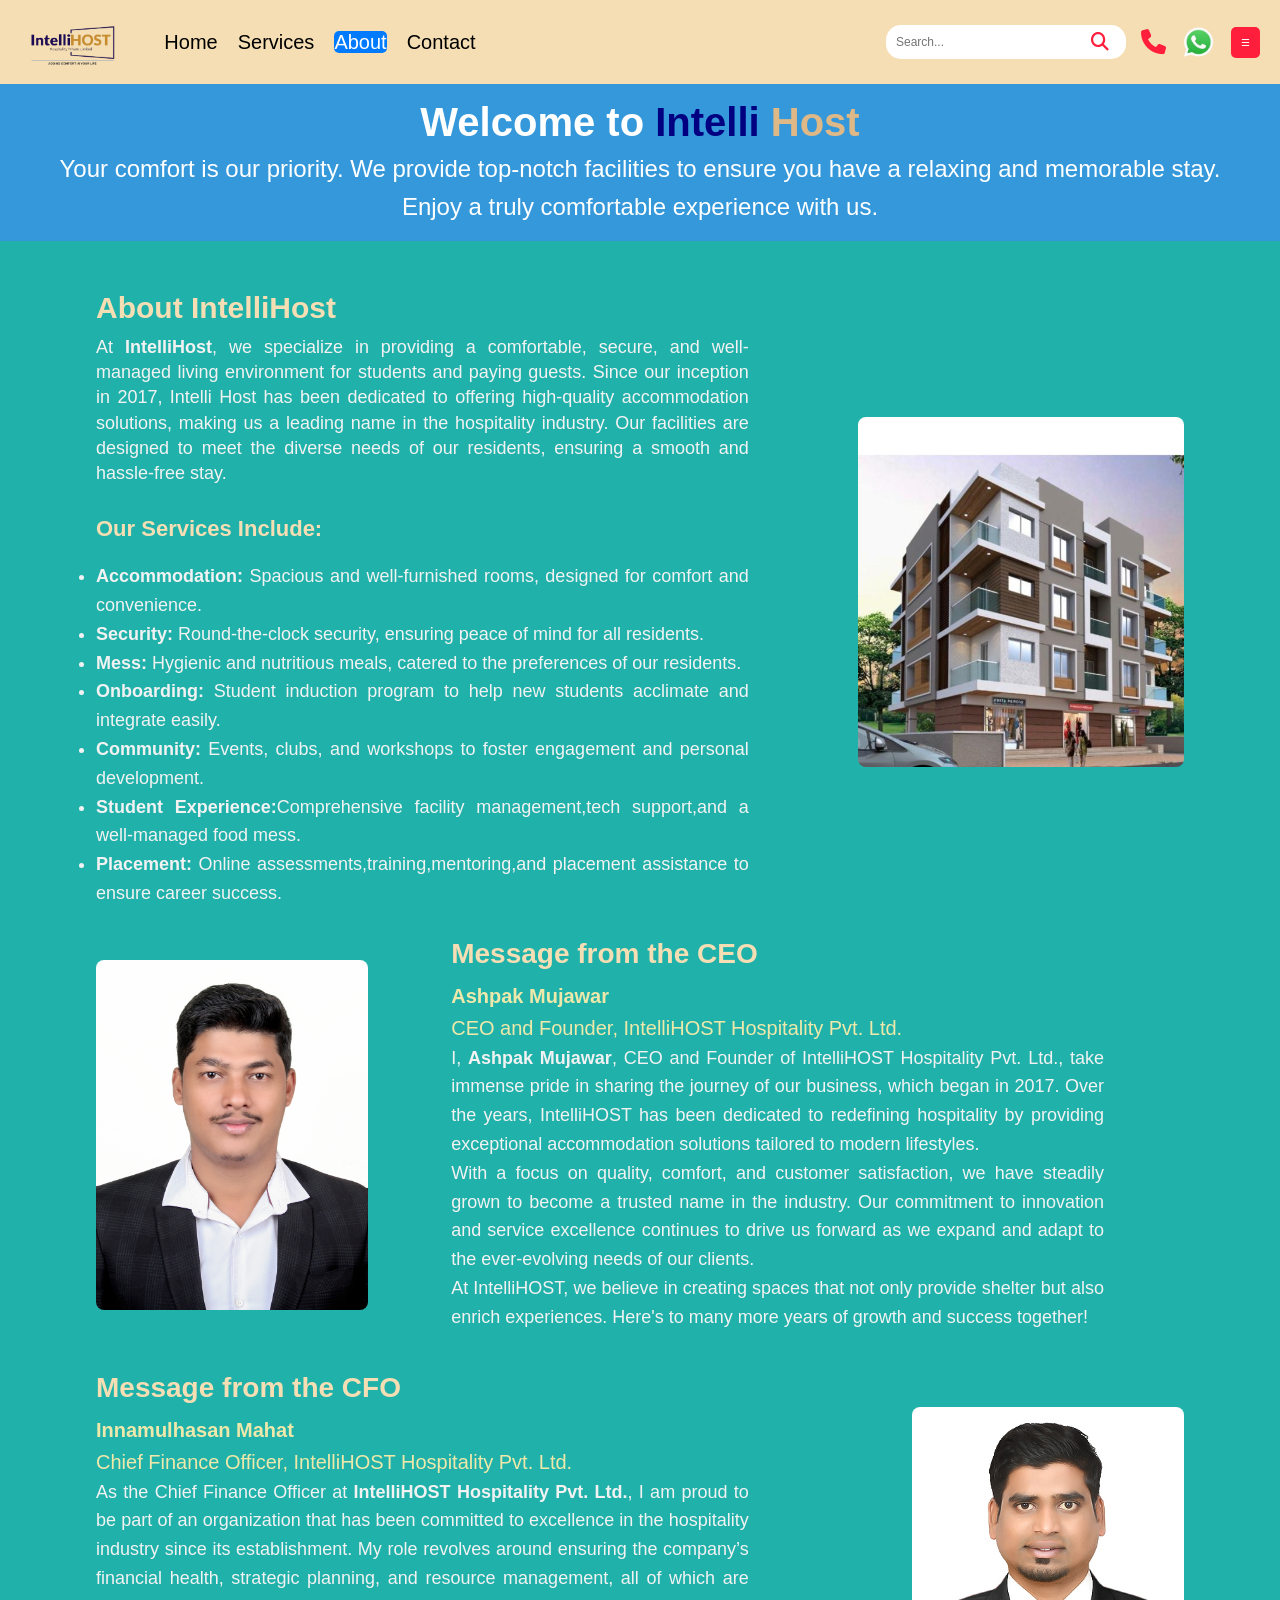
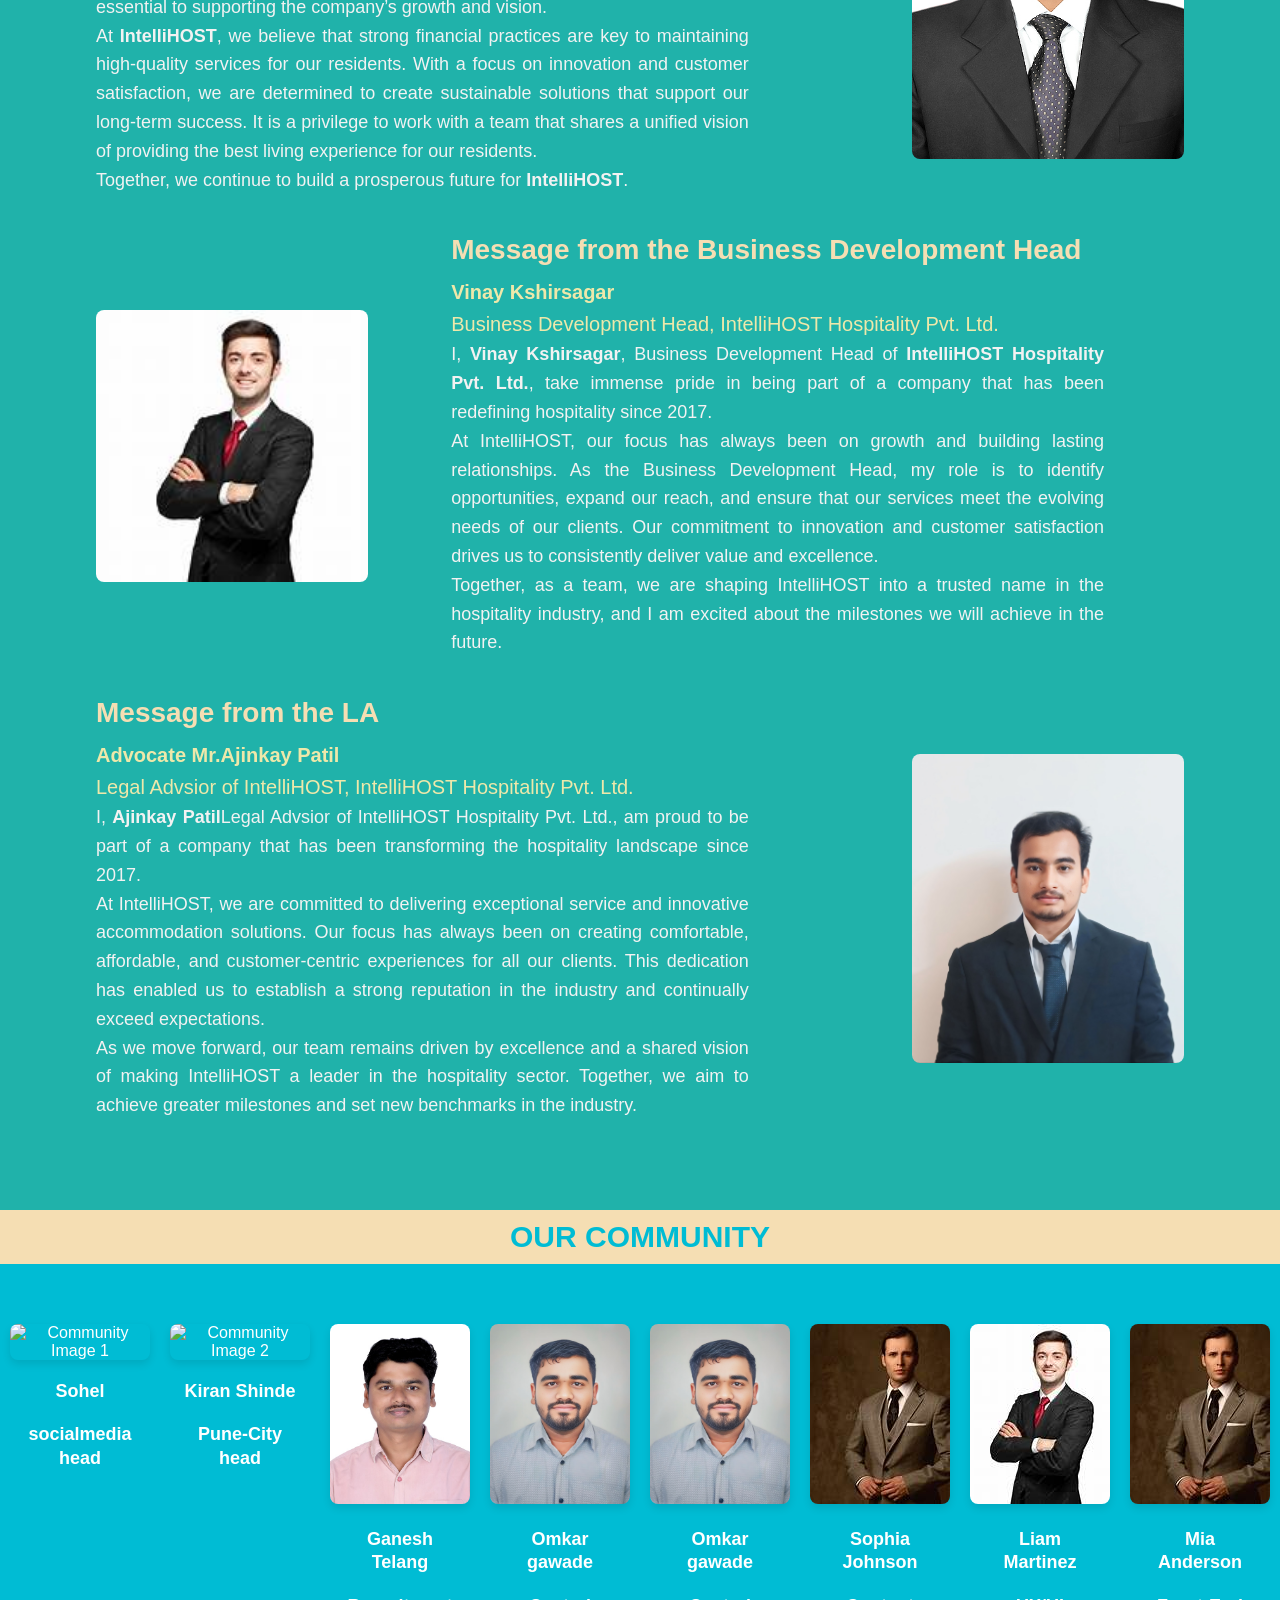
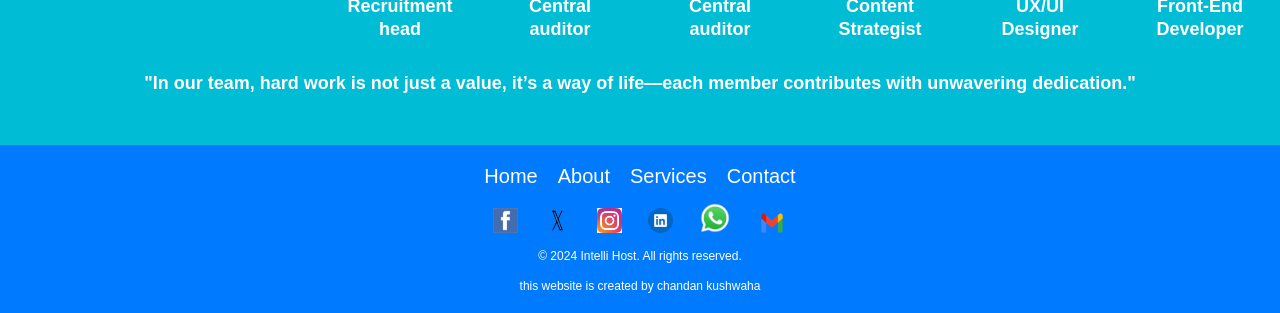
==== commit ad6f4a52: "Update about.html" ====
--- a/about.html
+++ b/about.html
@@ -124,7 +124,7 @@
 
 
          <!-- Message from COO Section -->
-         <div class="message">
+         <!-- <div class="message">
             <div class="message-text">
                 <h2>Message from the COO</h2>
                 <p><span class="name"><strong>Nadeem Shaikh</strong><br>Chief Operating Officer, IntelliHOST Hospitality Pvt. Ltd.</spain></p>
@@ -139,7 +139,7 @@
                 </p>
             </div>
             <img src="image/nadim.jpg" alt="COO Image" class="message-img">
-        </div>
+        </div> -->
 
          <!-- Message from CFO Section -->
          <div class="message">
@@ -160,7 +160,7 @@
 
           
         <!-- Message from CMO Section -->
-        <div class="message">
+        <!-- <div class="message">
             <div class="message-text">
                 <h2>Message from the Chief Maintenance Officer</h2>
                 <p><span class="name"><strong>Mr.Shubham Shrike</strong><br>Chief Maintenance Officer, IntelliHOST Hospitality Pvt. Ltd.</spain></p>
@@ -175,7 +175,7 @@
                 </p>
             </div>
             <img src="image/sh.jpg" alt="CMO Image" class="message-img">
-        </div>
+        </div> -->
   
 
          <!-- Message from Business Development Head Section -->
